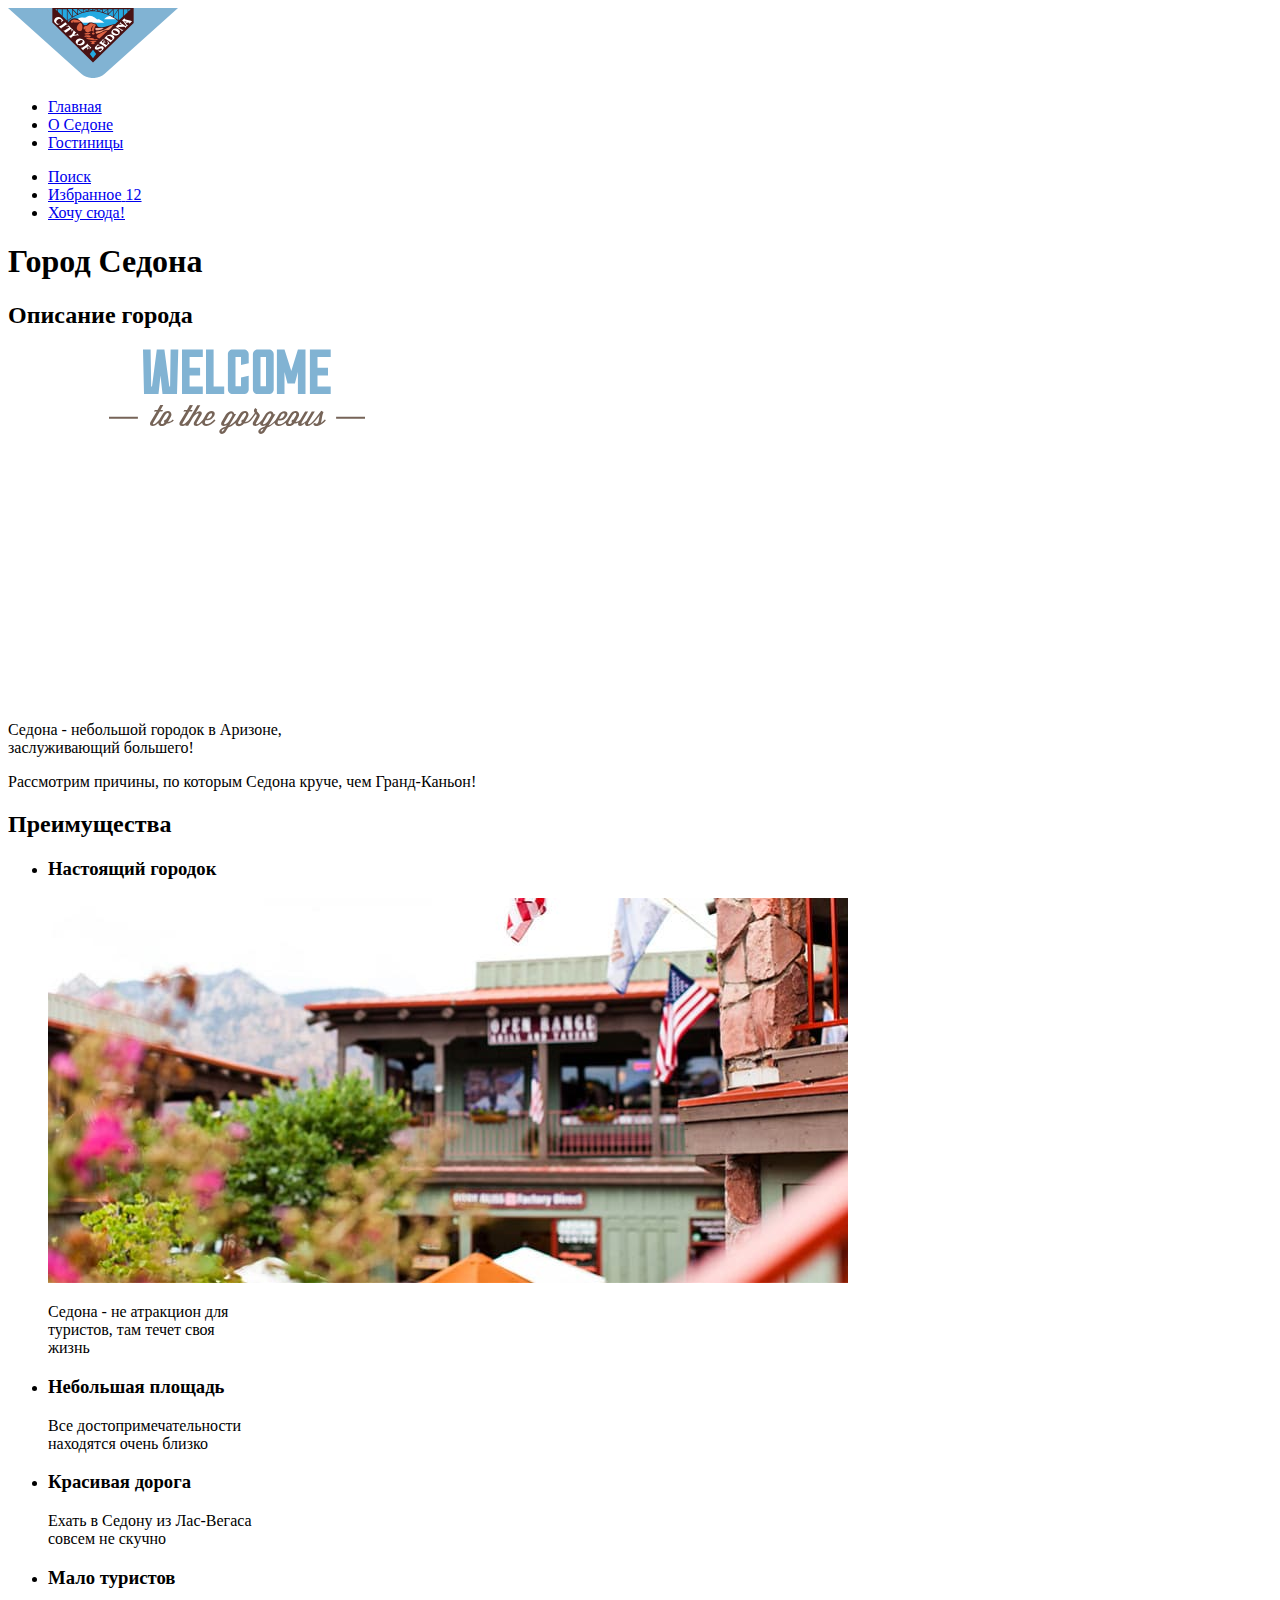
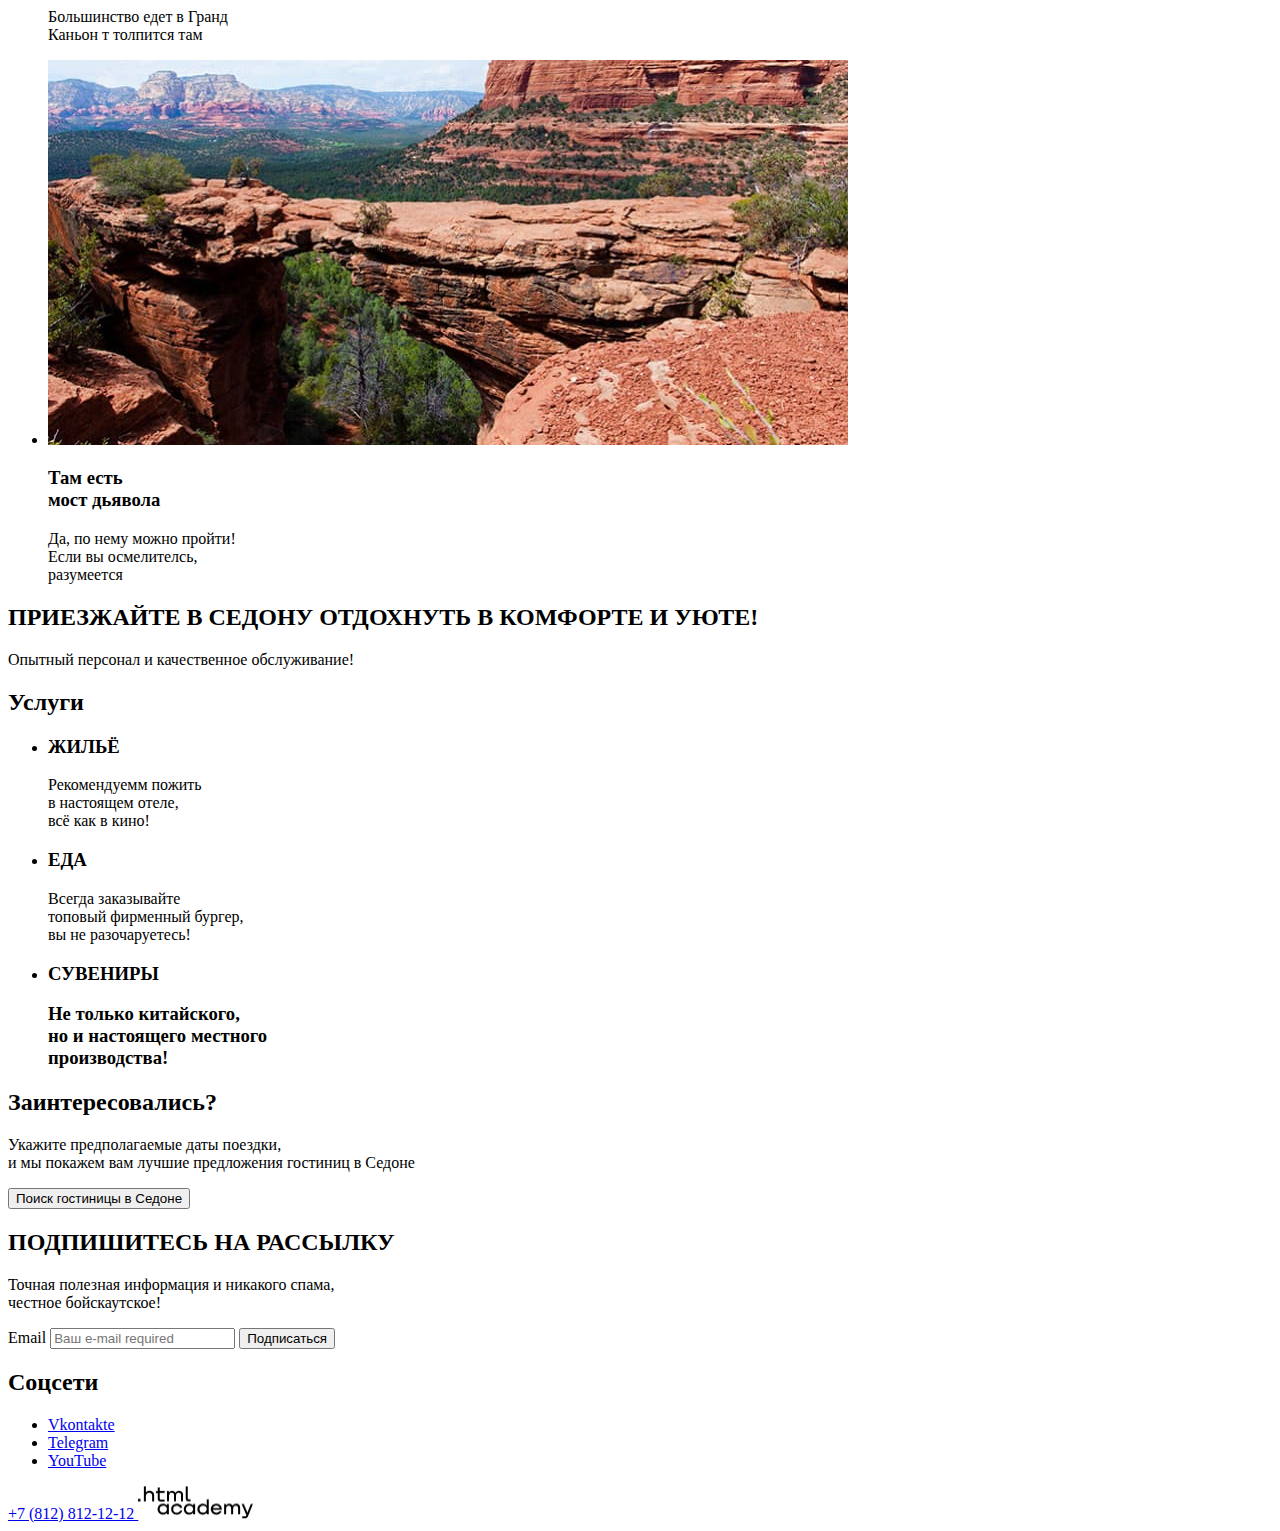
==== index.html @ c6522e39 "Добавляет изображения на страницы" ====
<!DOCTYPE html>
<html lang="ru">

  <head>
    <meta charset="utf-8">
    <title>HTML Academy: Седона</title>
  </head>

  <body>

    <header class="page-header" data-test="header">
      <a href="#" class="icon-link" aria-current="page">
        <img src="images/logo.svg" width="170" height="70" alt="Логотип Седона">
      </a>
      <nav class="navigation">
        <ul class="navigation-list">
          <li class="navigation-list-item current-item">
            <a class="navigation-link navigation-link-current" href="index.html" aria-current="page">
              Главная
            </a>
          </li>
          <li class="navigation-list-item">
            <a class="navigation-link" href="#">
              О Седоне
            </a>
          </li>
          <li class="navigation-list-item">
            <a class="navigation-link" href="catalog.html">
              Гостиницы
            </a>
          </li>
        </ul>
        <ul class="navigation-list navigation-user">
          <li class="navigation-list-item">
            <a class="button" href="#">
              <span class="visually-hidden">Поиск</span>
            </a>
          </li>
          <li class="navigation-list-item">
            <a class="navigation-link" href="#">
              <span class="visually-hidden">Избранное</span>
              <span class="select-count">12</span>
            </a>
          </li>
          <li class="navigation-list-item">
            <a href="#" class="button navigation-button">
              Хочу сюда!
            </a>
          </li>
        </ul>
      </nav>
    </header>

    <main class="main-index" data-test="main">
      <h1 class="visually-hidden">Город Седона</h1>

      <section class="hero" data-test="hero">
        <h2 class="hero-description">Описание города</h2>
        <img class="hero-image" src="images/welcome.svg" width="458" height="352"
          alt="Welcome to the gorgeous SEDONA Because the Grand Canyon sucks">
        <p>Седона - небольшой городок в Аризоне, <br> заслуживающий большего!</p>
        <p>Рассмотрим причины, по которым Седона круче, чем Гранд-Каньон!</p>
      </section>

      <section class="advantages" data-test="advantages">
        <h2 class="visually-hidden">Преимущества</h2>
        <ul class="advantages-list">
          <li class="advantages-item">
            <h3 class="advantages-title">Настоящий городок</h3>
            <img class="advantages-image" src="images/photo-1.jpg" width="800" height="385" alt="Город Седона">
            <p class="advantages-description">Седона - не атракцион для <br> туристов, там течет своя <br> жизнь</p>
          </li>
          <li class="advantages-item">
            <h3 class="advantages-title">Небольшая площадь</h3>
            <p class="advantages-description">Все достопримечательности <br> находятся очень близко</p>
          </li>
          <li class="advantages-item">
            <h3 class="advantages-title">Красивая дорога</h3>
            <p class="advantages-description">Ехать в Седону из Лас-Вегаса <br> совсем не скучно</p>
          </li>
          <li class="advantages-item">
            <h3 class="advantages-title">Мало туристов</h3>
            <p class="advantages-description">Большинство едет в Гранд<br> Каньон т толпится там</p>
          </li>
          <li class="advantages-item">
            <img class="advantages-image" src="images/photo-2.jpg" width="800" height="385" alt="Мост дьявола">
            <h3 class="advantages-title">Там есть <br> мост дьявола</h3>
            <p class="advantages-description">Да, по нему можно пройти! <br> Если вы осмелителсь, <br> разумеется</p>
          </li>
        </ul>

      </section>

      <section class="offer-container">
        <h2 class="offer">ПРИЕЗЖАЙТЕ В СЕДОНУ ОТДОХНУТЬ В КОМФОРТЕ И УЮТЕ!</h2>
        <p class="offer-description">Опытный персонал и качественное обслуживание!</p>
      </section>

      <section class="services">
        <h2 class="services-title visually-hidden">Услуги</h2>
        <ul class="services-list">
          <li class="services-item">
            <h3 class="services-description-title">
              ЖИЛЬЁ
            </h3>
            <p class="services-description">
              Рекомендуемм пожить <br> в настоящем отеле, <br> всё как в кино!
            </p>
          </li>
          <li class="services-item">
            <h3 class="services-description-title">
              ЕДА
            </h3>
            <p class="services-description">
              Всегда заказывайте <br> топовый фирменный бургер, <br> вы не разочаруетесь!
            </p>
          </li>
          <li class="services-item">
            <h3 class="services-description-title">
              СУВЕНИРЫ
              </p>
              <h3 class="services-description">
                Не только китайского, <br> но и настоящего местного <br> производства!
                </p>
          </li>
        </ul>
      </section>

      <section class="search" data-test="search">
        <h2 class="search-title">Заинтересовались?</h2>
        <p class="search-description">
          Укажите предполагаемые даты поездки, <br> и мы покажем вам лучшие предложения гостиниц в Седоне
        </p>
        <button class="search-button" type="button">
          Поиск гостиницы в Седоне
        </button>
      </section>

      <section class="subscribe" data-test="subscribe">
        <h2 class="subscribe-title">ПОДПИШИТЕСЬ НА РАССЫЛКУ</h2>
        <p class="subscribe-description">
          Точная полезная информация и никакого спама, <br> честное бойскаутское!
        </p>
        <form class="subscribe-form" action="https://echo.htmlacademy.ru/" method="post">
          <label for="subscribe-email">Email</label>
          <input type="email" name="subscribe-email" id="subscribe-email" placeholder="Ваш e-mail required">
          <button class="button subscribe-button" type="submit">
            Подписаться
          </button>
        </form>
      </section>
    </main>

    <footer class="footer" data-test="footer">
      <section class="footer-social">
        <h2 class="footer-title visually-hidden">Соцсети</h2>
        <ul class="footer-social-list">
          <li class="footer-social-list-item">
            <a class="button button-social" href="https://vk.com/htmlacademy">
              <span class="visually-hidden">Vkontakte</span>
            </a>
          </li>
          <li class="footer-social-list-item">
            <a class="button button-social" href="https://t.me/htmlacademy">
              <span class="visually-hidden">Telegram</span>
            </a>
          </li>
          <li class="footer-social-list-item">
            <a class="button button-social" href="https://www.youtube.com/user/htmlacademyru">
              <span class="visually-hidden">YouTube</span>
            </a>
          </li>
        </ul>
      </section>

      <a class="footer-contacts-phone" href="tel:+78128121212">
        +7 (812) 812-12-12
      </a>

      <a class="htmlacademy-link" href="https://htmlacademy.ru/">
        <img class="htmlacademy-logo" src="images/logo_htmlacademy.png" width="115" height="33"
          alt="Разработано в HTML Academy">
      </a>
    </footer>
  </body>

</html>
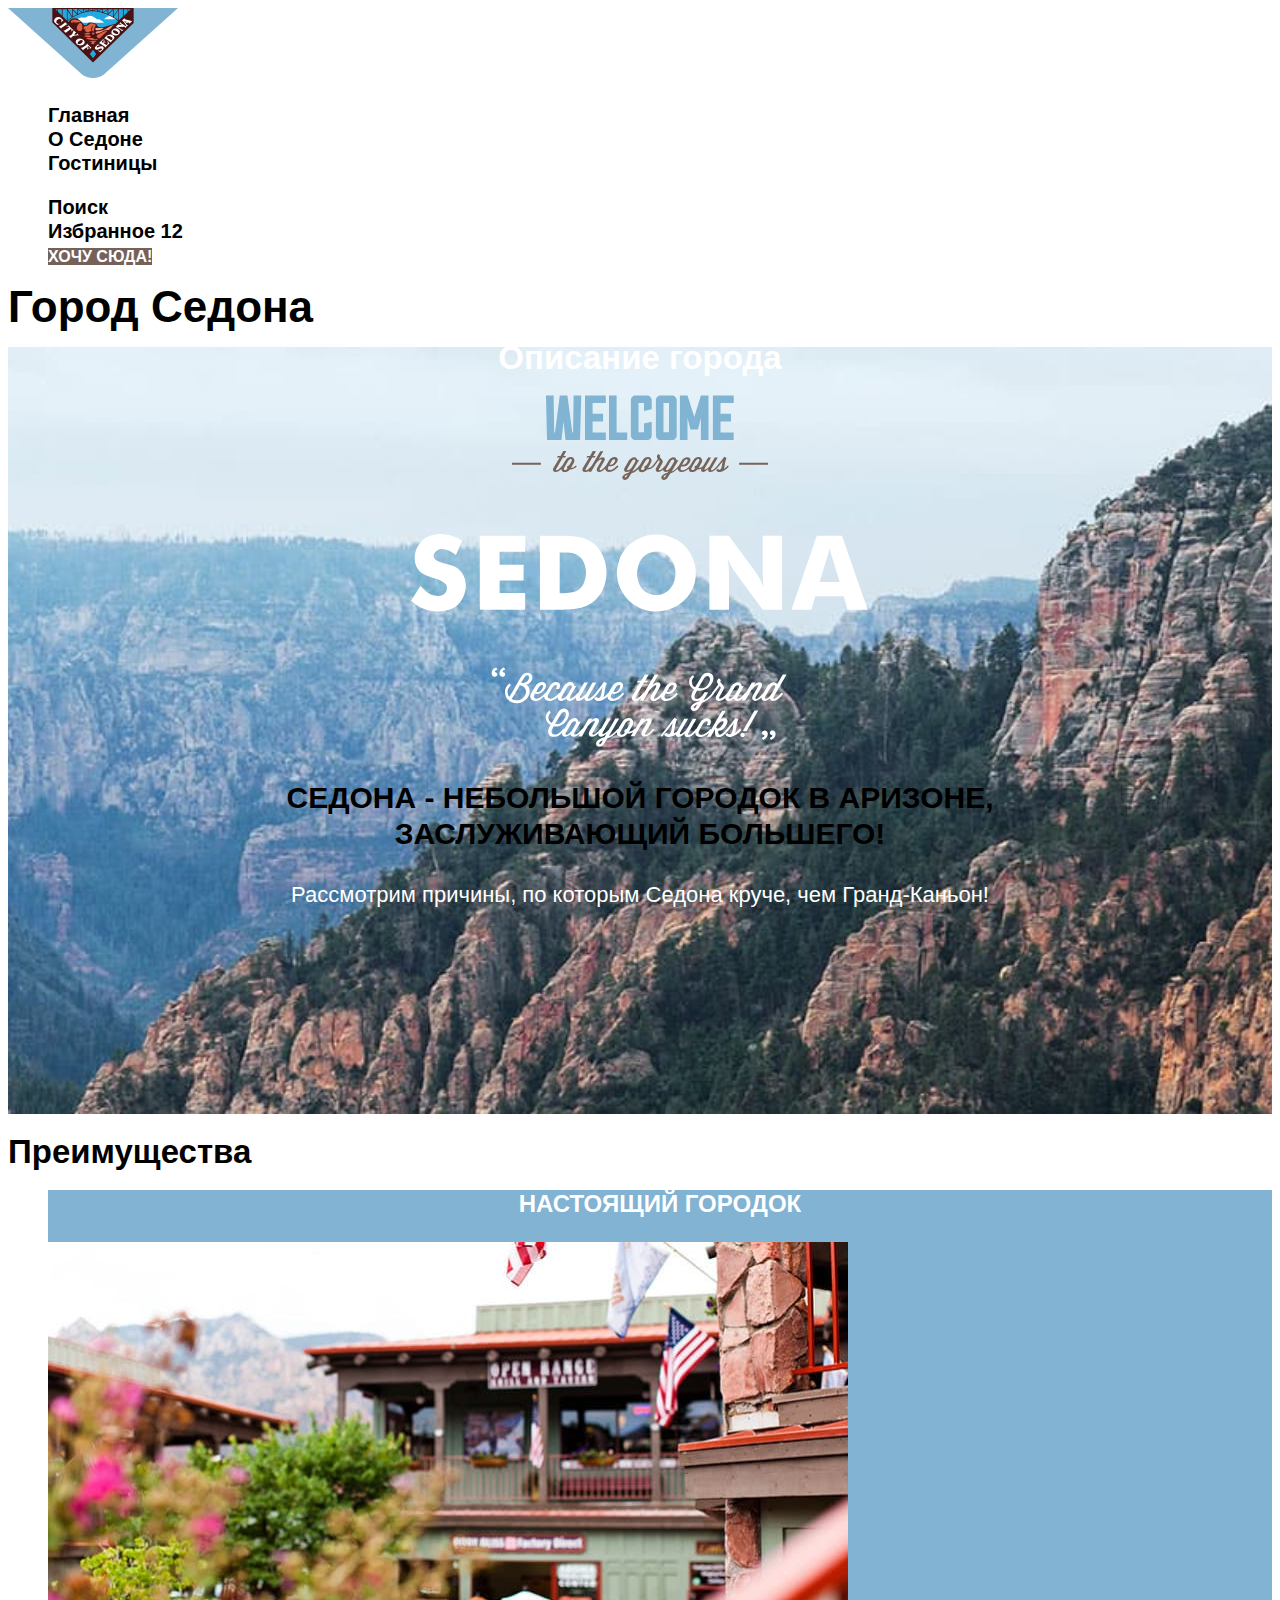
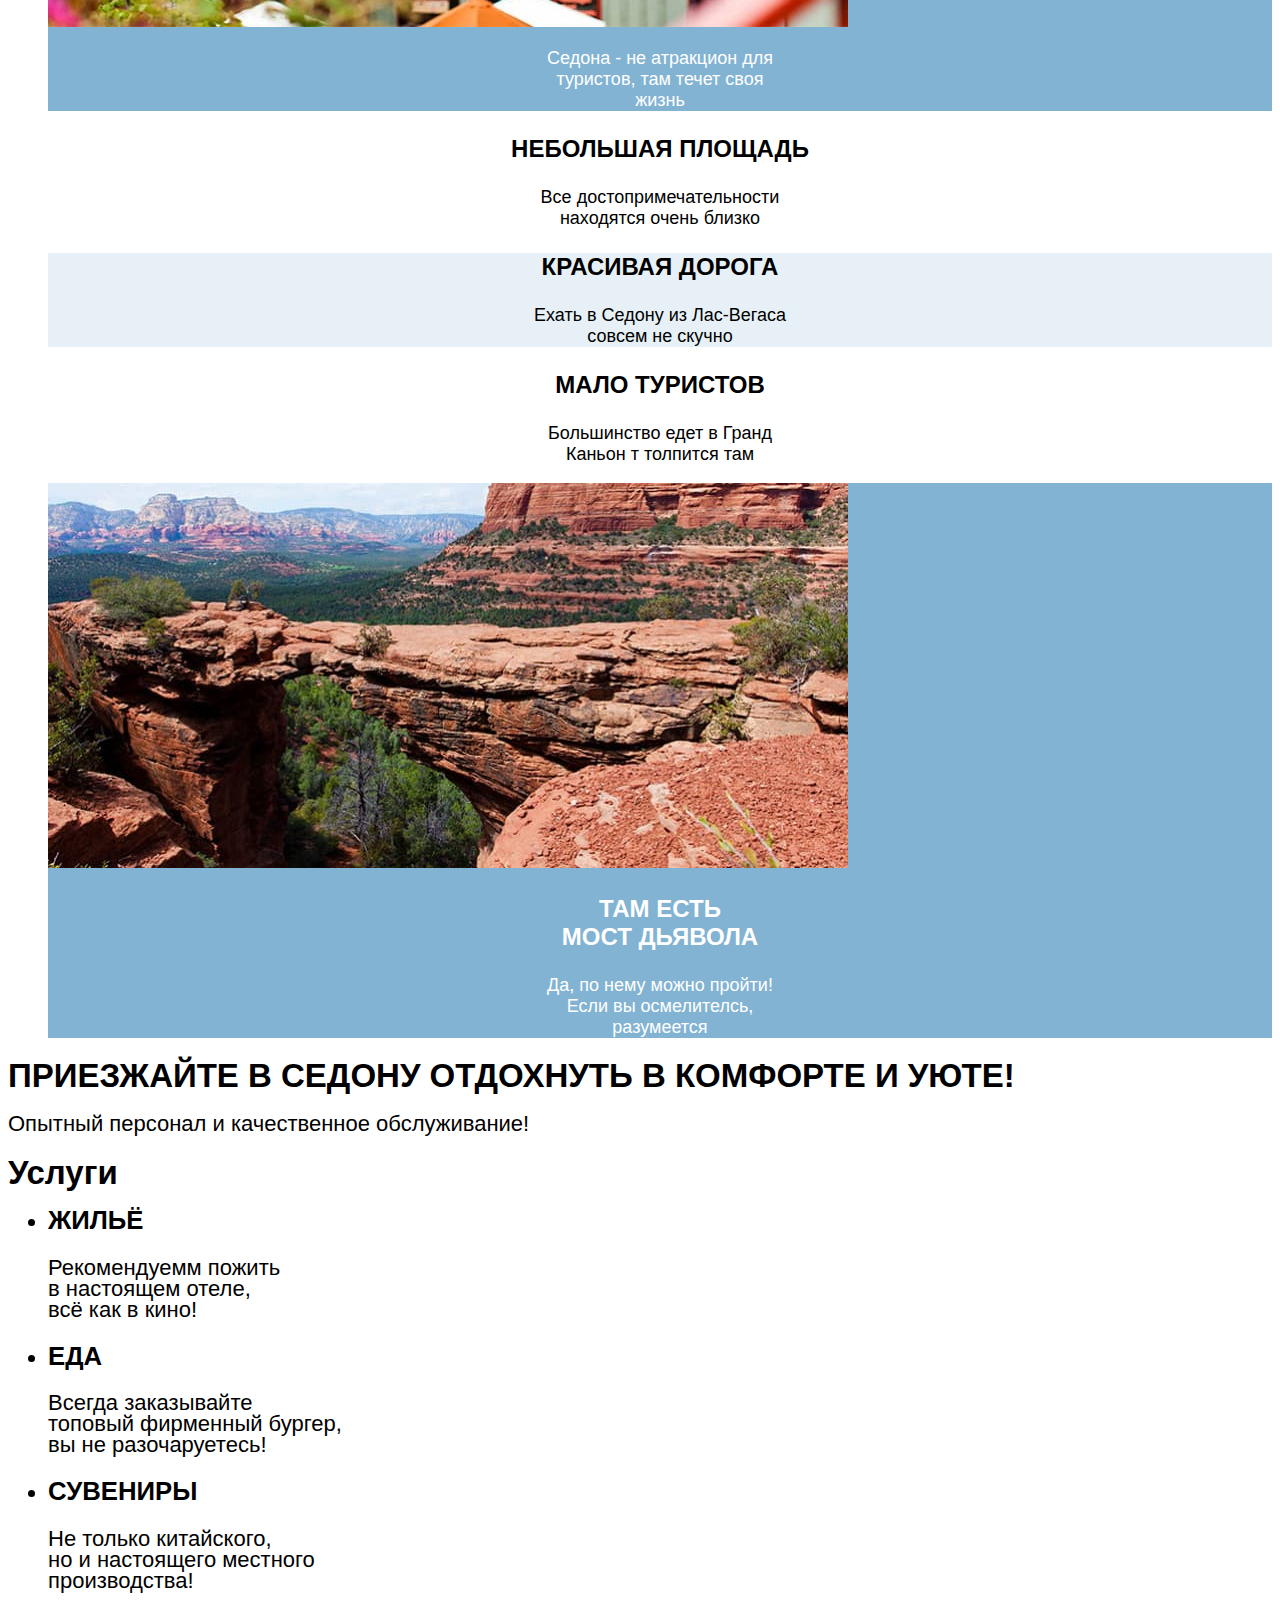
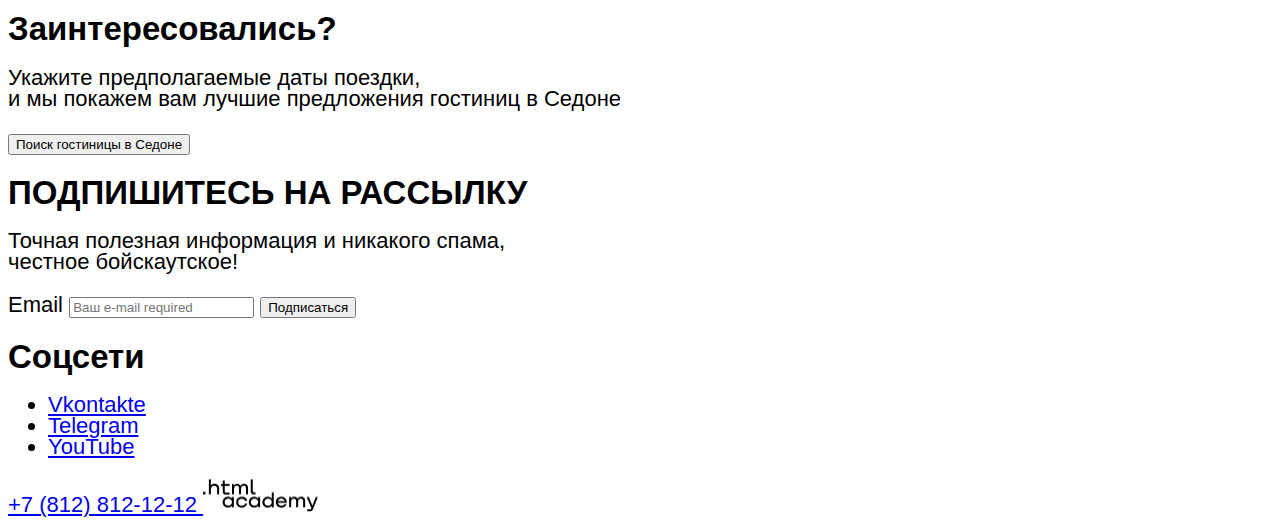
==== commit a606cf9d: "Добавляет шрифты, базовую стилизацию часть 1" ====
--- a/index.html
+++ b/index.html
@@ -4,6 +4,7 @@
   <head>
     <meta charset="utf-8">
     <title>HTML Academy: Седона</title>
+    <link rel="stylesheet" href="styles/styles.css">
   </head>
 
   <body>
@@ -55,11 +56,11 @@
       <h1 class="visually-hidden">Город Седона</h1>
 
       <section class="hero" data-test="hero">
-        <h2 class="hero-description">Описание города</h2>
+        <h2 class="hero-description visually-hidden">Описание города</h2>
         <img class="hero-image" src="images/welcome.svg" width="458" height="352"
-          alt="Welcome to the gorgeous SEDONA Because the Grand Canyon sucks">
-        <p>Седона - небольшой городок в Аризоне, <br> заслуживающий большего!</p>
-        <p>Рассмотрим причины, по которым Седона круче, чем Гранд-Каньон!</p>
+          alt="Welcome to the gorgeous Sedona Because the Grand Canyon sucks">
+        <p class="hero-image-title">Седона - небольшой городок в Аризоне, <br> заслуживающий большего!</p>
+        <p class="hero-image-description">Рассмотрим причины, по которым Седона круче, чем Гранд-Каньон!</p>
       </section>
 
       <section class="advantages" data-test="advantages">
@@ -118,8 +119,8 @@
           <li class="services-item">
             <h3 class="services-description-title">
               СУВЕНИРЫ
-              </p>
-              <h3 class="services-description">
+              </h3>
+              <p class="services-description">
                 Не только китайского, <br> но и настоящего местного <br> производства!
                 </p>
           </li>
--- a/styles/styles.css
+++ b/styles/styles.css
@@ -0,0 +1,132 @@
+@font-face {
+  font-family: "PT Sans";
+  font-style: normal;
+  font-weight: 400;
+  src: url("../fonts/ptsans-400.woff2") format("woff2");
+  font-display: swap;
+}
+
+@font-face {
+  font-family: "PT Sans";
+  font-style: normal;
+  font-weight: 700;
+  src: url("../fonts/ptsans-700.woff2") format("woff2");
+  font-display: swap;
+}
+
+@font-face {
+  font-family: "PT Sans";
+  font-style: italic;
+  font-weight: 400;
+  src: url("../fonts/ptsans-400.woff2") format("woff2");
+  font-display: swap;
+}
+
+@font-face {
+  font-family: "PT Sans";
+  font-style: italic;
+  font-weight: 700;
+  src: url("../fonts/ptsans-700.woff2") format("woff2");
+  font-display: swap;
+}
+
+body {
+  font-family: "PT Sans", sans-serif;
+  font-size: 22px;
+  line-height: 21px;
+  color: #000000;
+  background-color: #ffffff;
+}
+
+.page-header {
+  font-family: "PT Sans", sans-serif;
+  font-weight: 700;
+  font-size: 20px;
+  line-height: 24px;
+  color: #000000;
+  background-color: #ffffff;
+}
+
+.navigation-list a {
+  color: inherit;
+  text-decoration: none;
+}
+
+.navigation-list {
+  list-style-type: none;
+}
+
+.navigation-user .navigation-button {
+  font-family: "PT Sans", sans-serif;
+  font-weight: 700;
+  font-size: 16px;
+  line-height: 20px;
+  color: #ffffff;
+  background-color: #756157;
+  text-align: center;
+  text-transform: uppercase;
+}
+
+.hero {
+  color: white;
+  background-color: #82B3D3;
+  background-image: url("../images/index-background.jpg");
+  background-size: auto 100%;
+  height: 767px;
+  background-repeat: no-repeat;
+  background-position: center;
+  text-align: center;
+}
+
+.hero-image-title {
+  color: black;
+  font-family: "PT Sans", sans-serif;
+  font-weight: 700;
+  font-size: 30px;
+  line-height: 36px;
+  text-align: center;
+  text-transform: uppercase;
+}
+
+.hero-image-description {
+  font-family: "PT Sans", sans-serif;
+  font-weight: 400;
+  font-size: 22px;
+  line-height: 26px;
+  text-align: center;
+}
+
+.advantages-list {
+  list-style-type: none;
+}
+
+.advantages-title {
+  font-family: "PT Sans", sans-serif;
+  font-weight: 700;
+  font-size: 24px;
+  line-height: 28px;
+  text-align: center;
+  text-transform: uppercase;
+}
+
+.advantages-description {
+  font-family: "PT Sans", sans-serif;
+  font-weight: 400;
+  font-size: 18px;
+  line-height: 21px;
+  text-align: center;
+}
+
+.advantages-list li:first-child,
+.advantages-list li:last-child {
+  color: white;
+  background-color: #82B3D3;
+}
+
+.advantages-list li:nth-child(3) {
+  background-color: rgba(131, 179, 211, 0.2);
+}
+
+
+
+
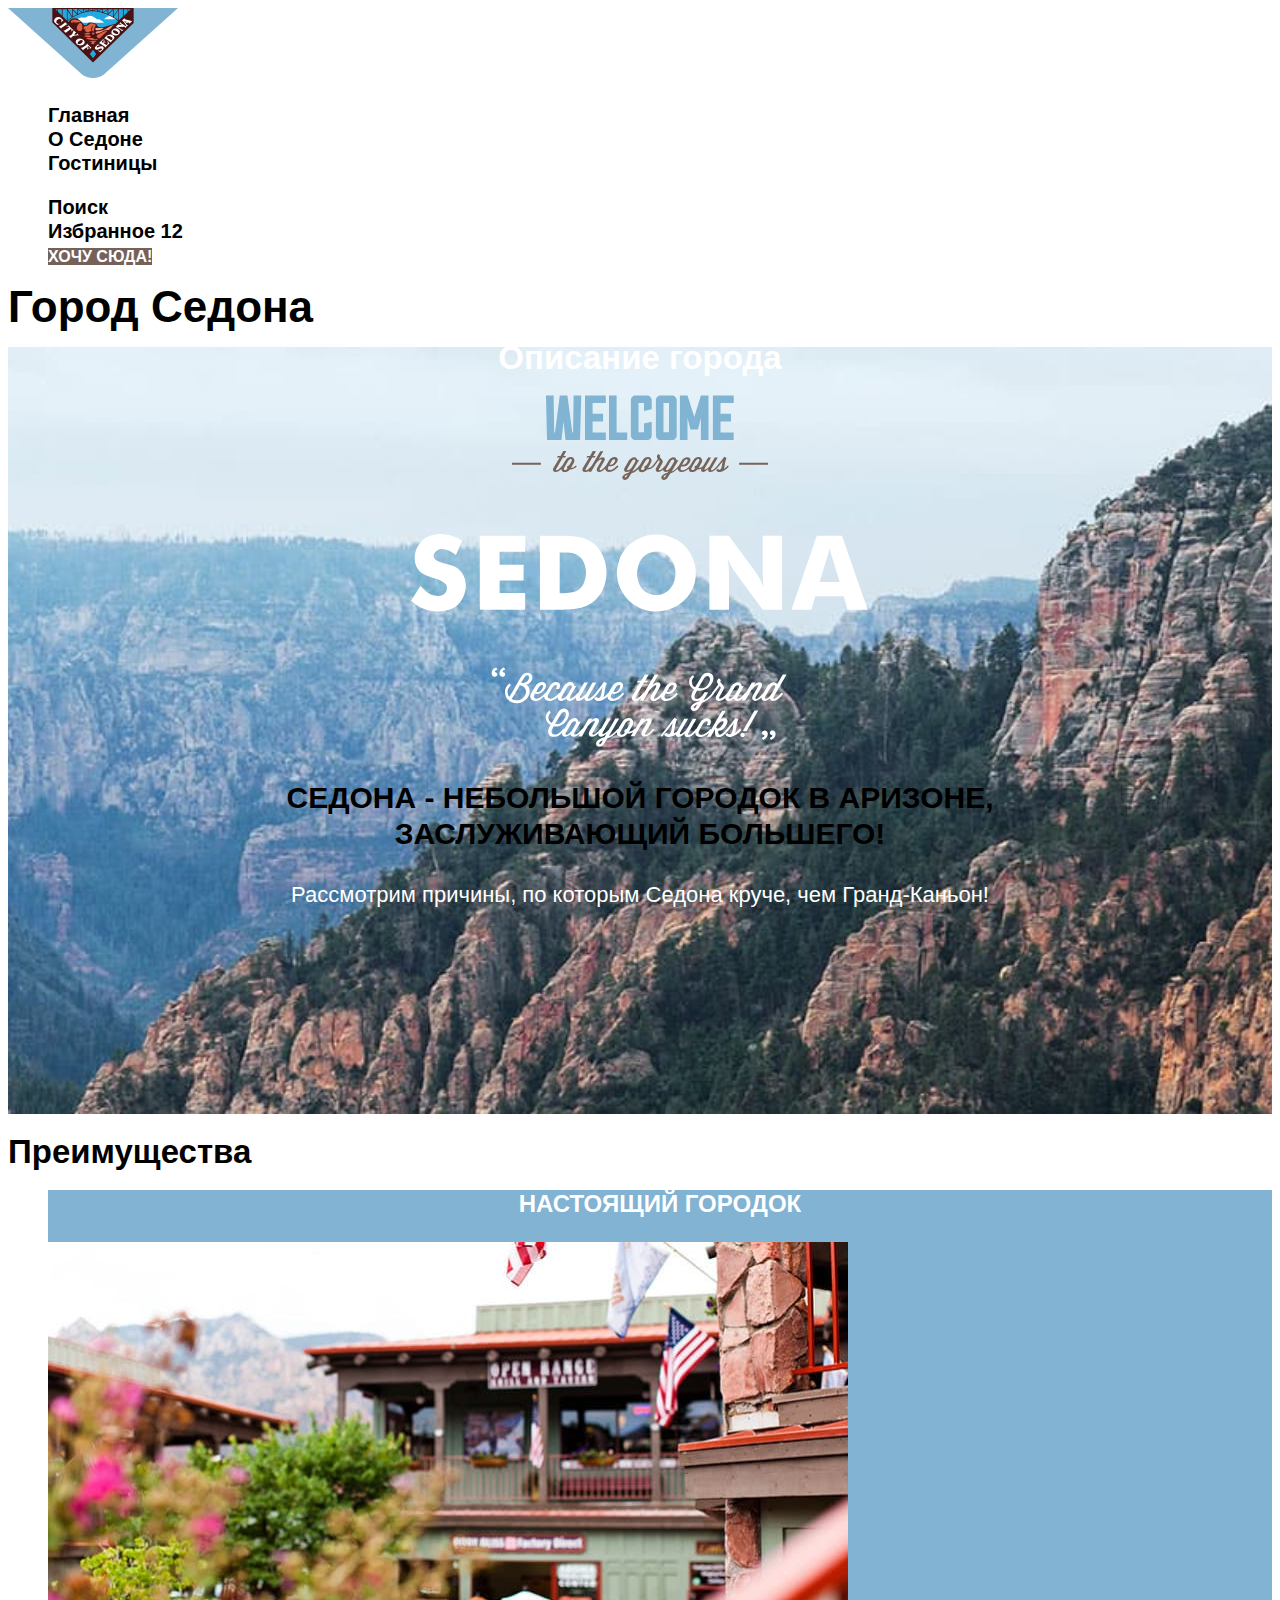
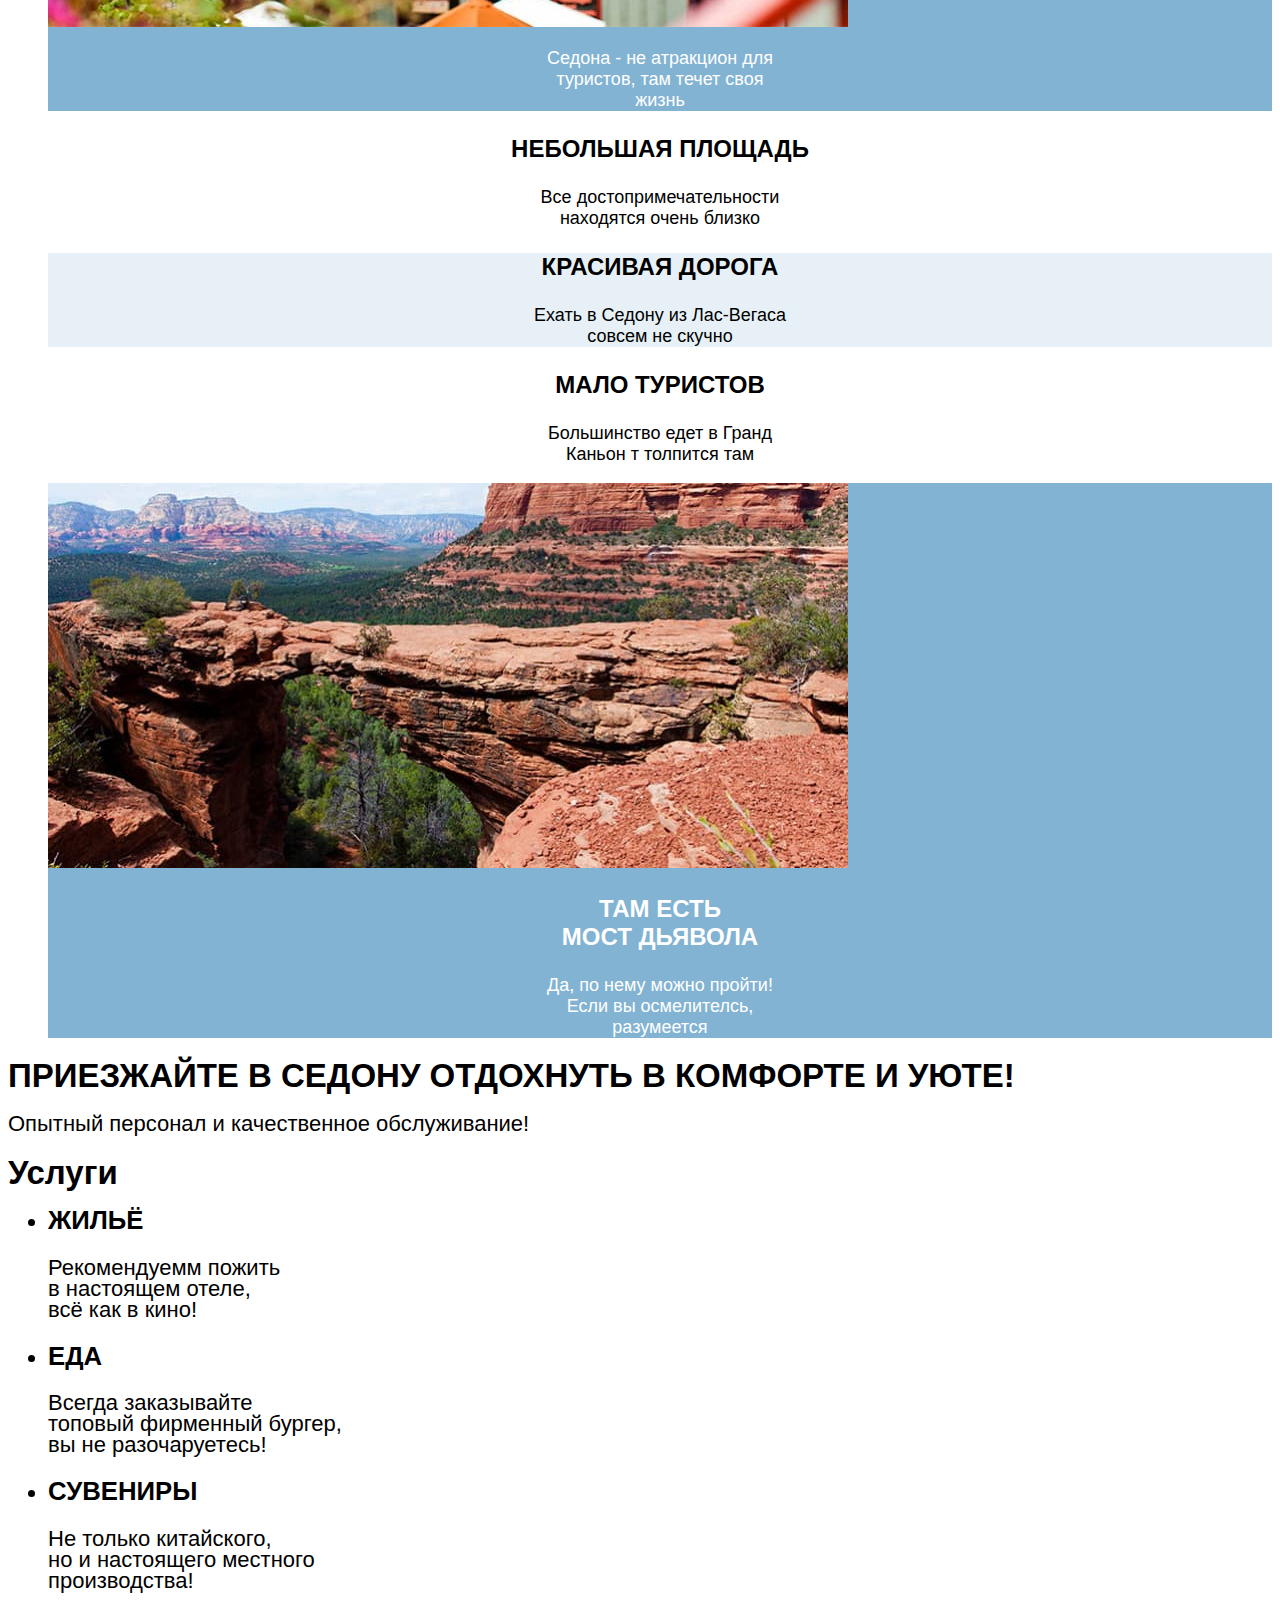
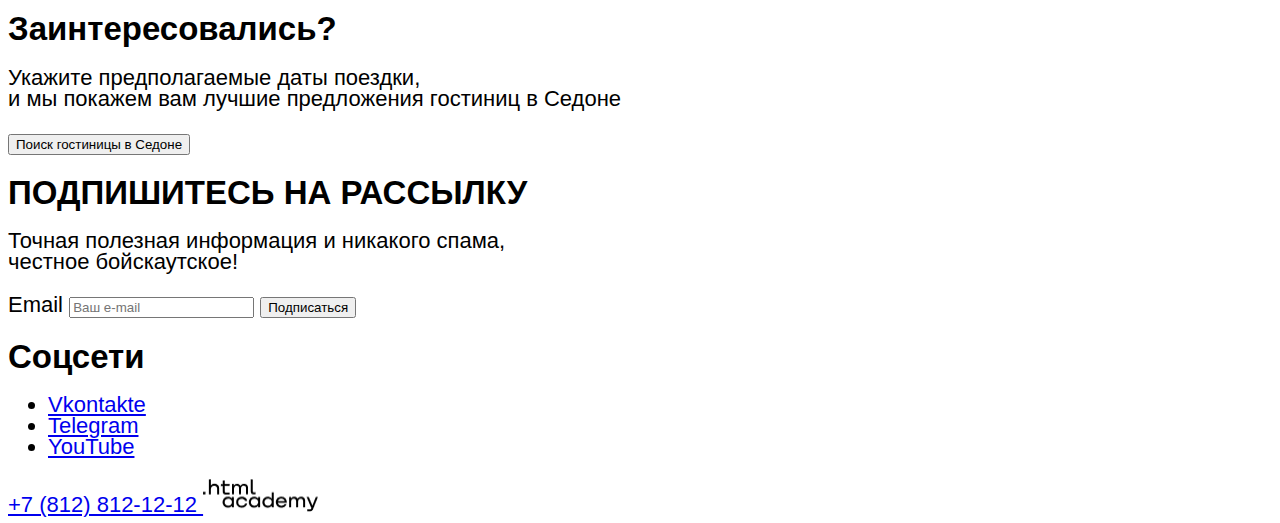
==== commit b2784bb6: "рефакторинг" ====
--- a/index.html
+++ b/index.html
@@ -144,7 +144,7 @@
         </p>
         <form class="subscribe-form" action="https://echo.htmlacademy.ru/" method="post">
           <label for="subscribe-email">Email</label>
-          <input type="email" name="subscribe-email" id="subscribe-email" placeholder="Ваш e-mail required">
+          <input type="email" name="subscribe-email" id="subscribe-email" placeholder="Ваш e-mail" required>
           <button class="button subscribe-button" type="submit">
             Подписаться
           </button>
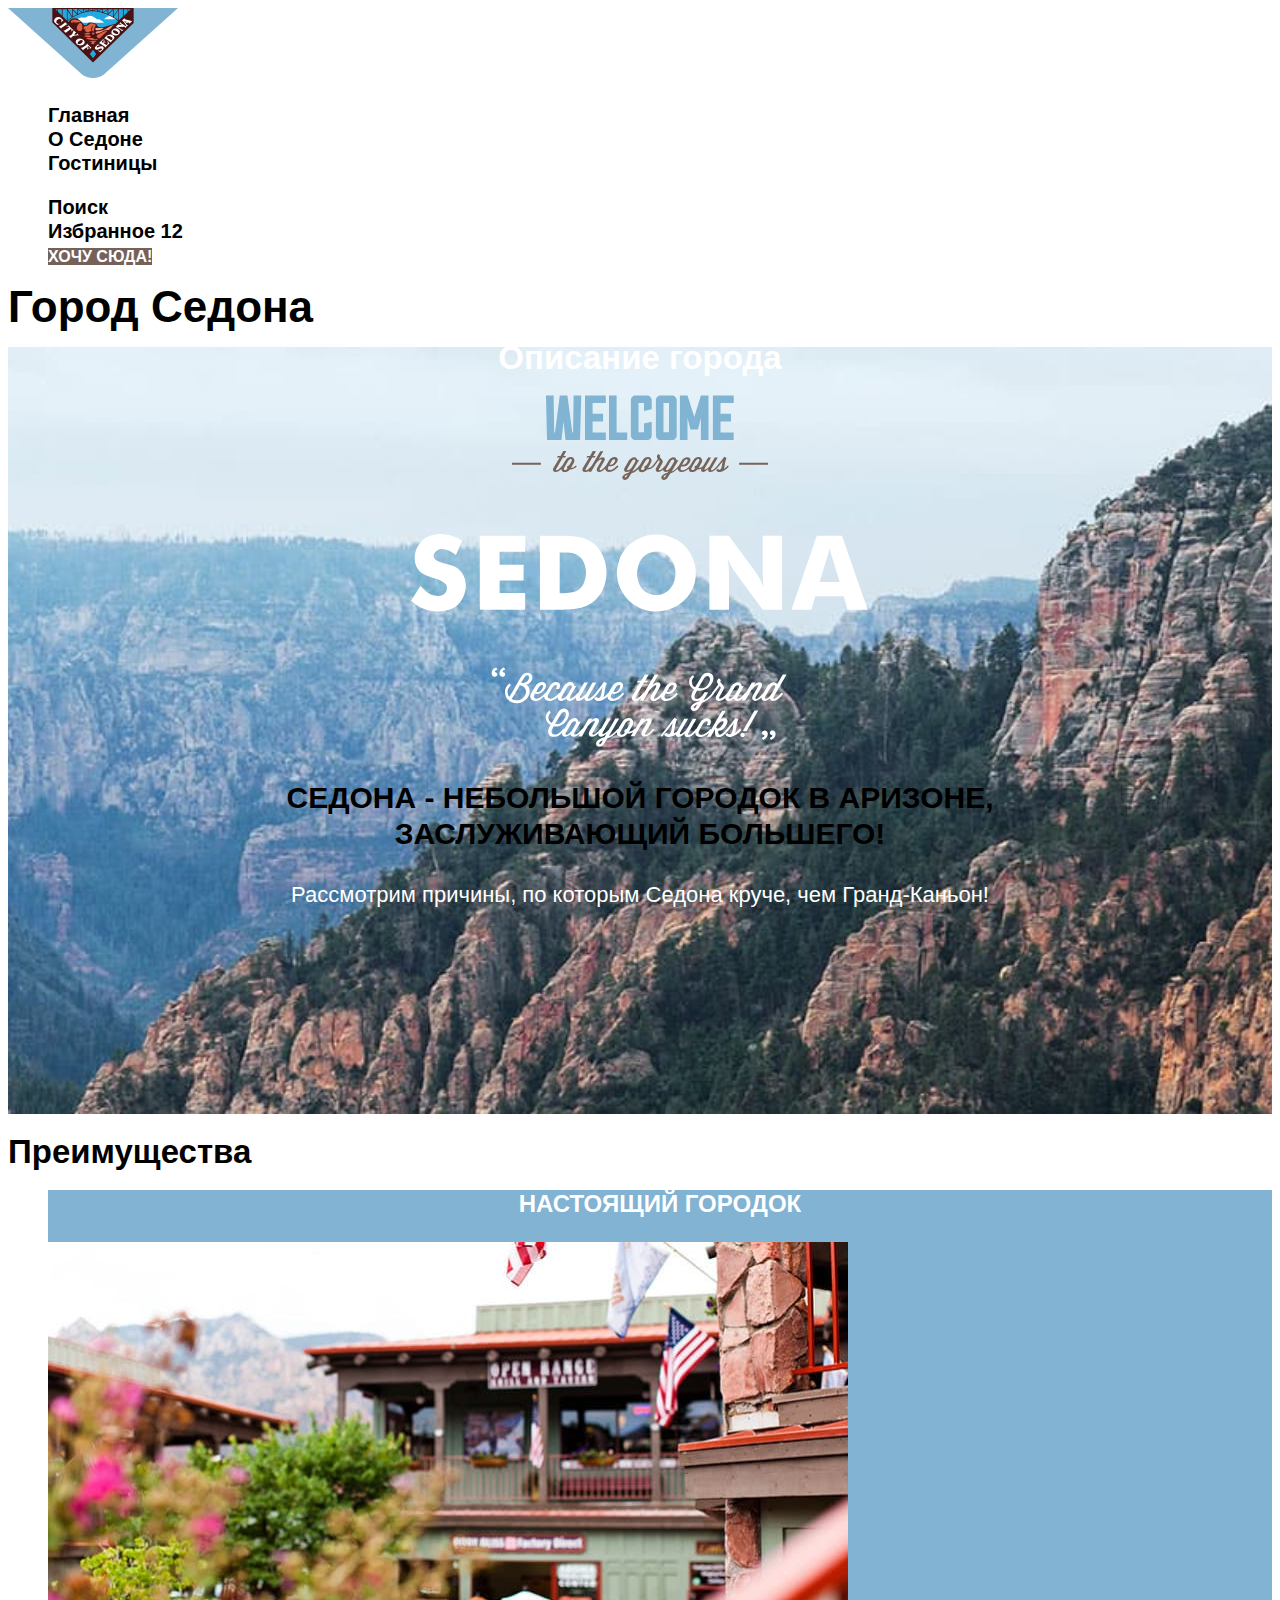
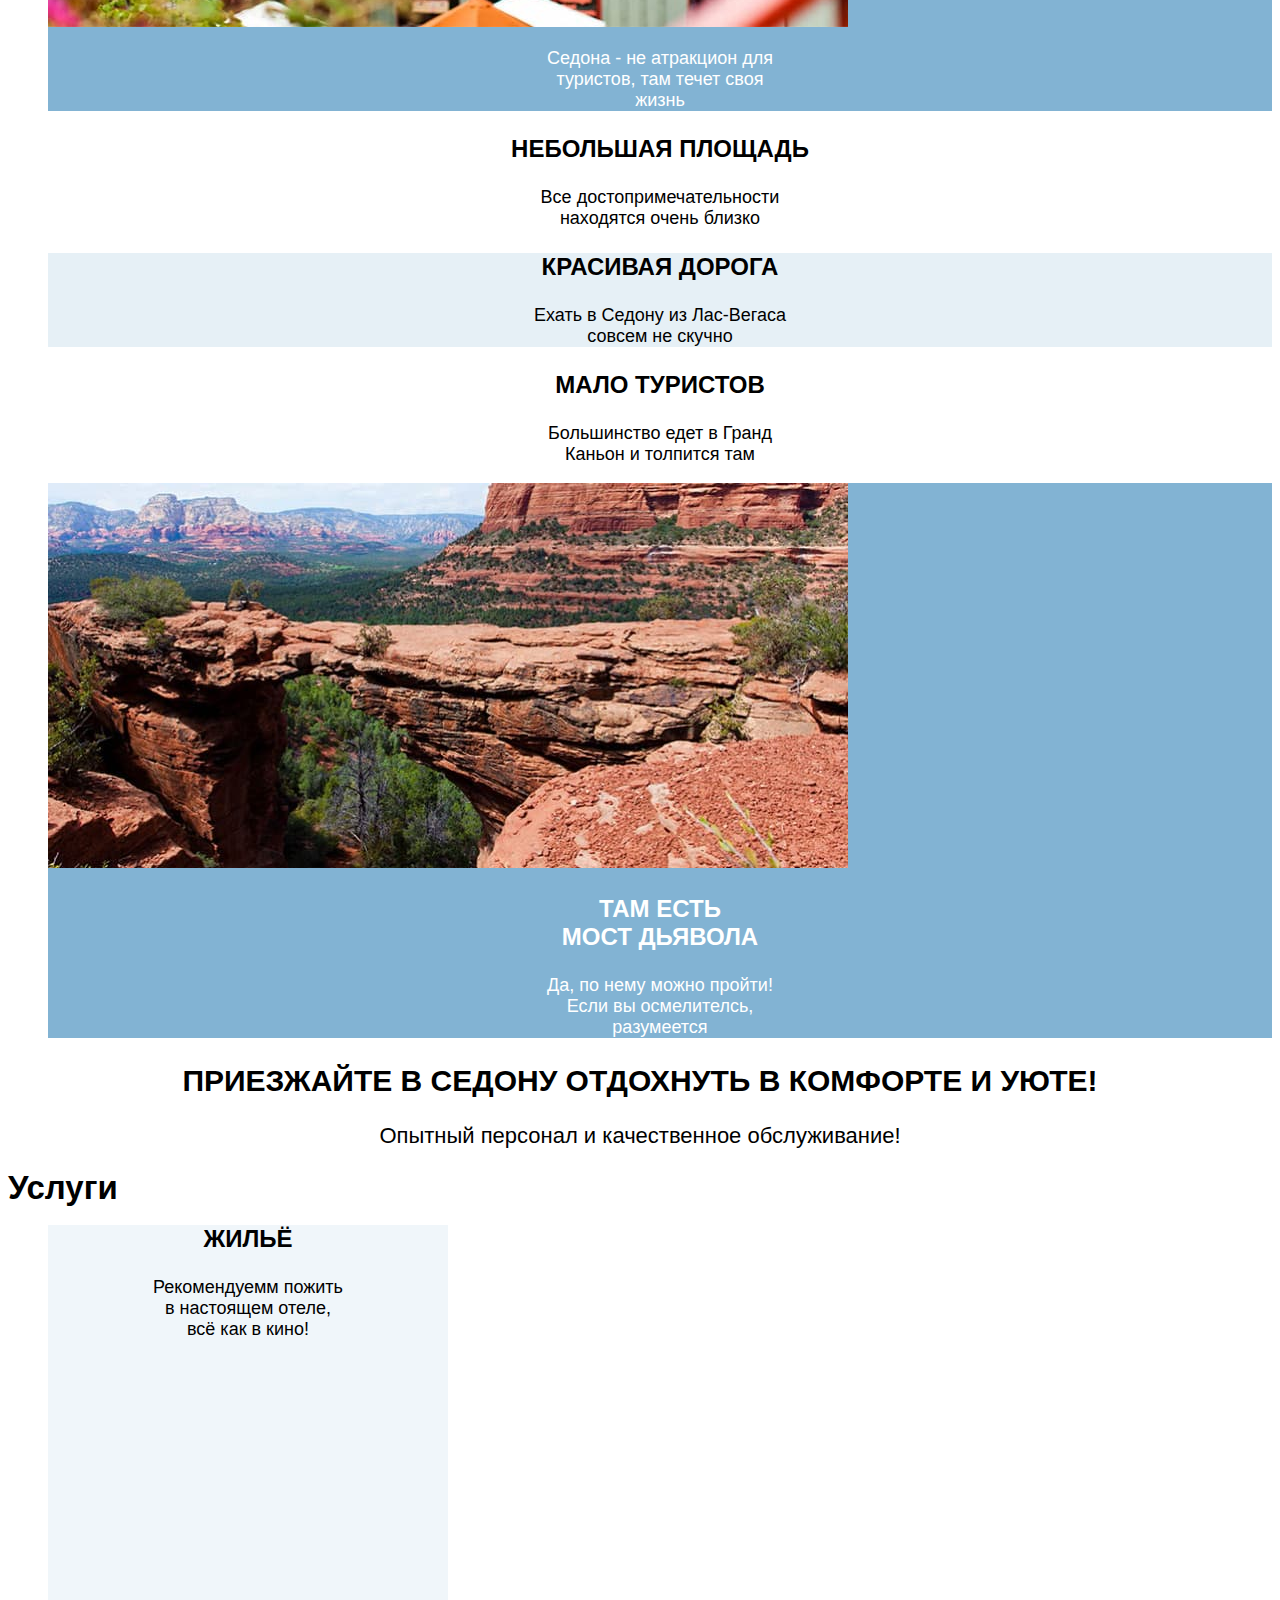
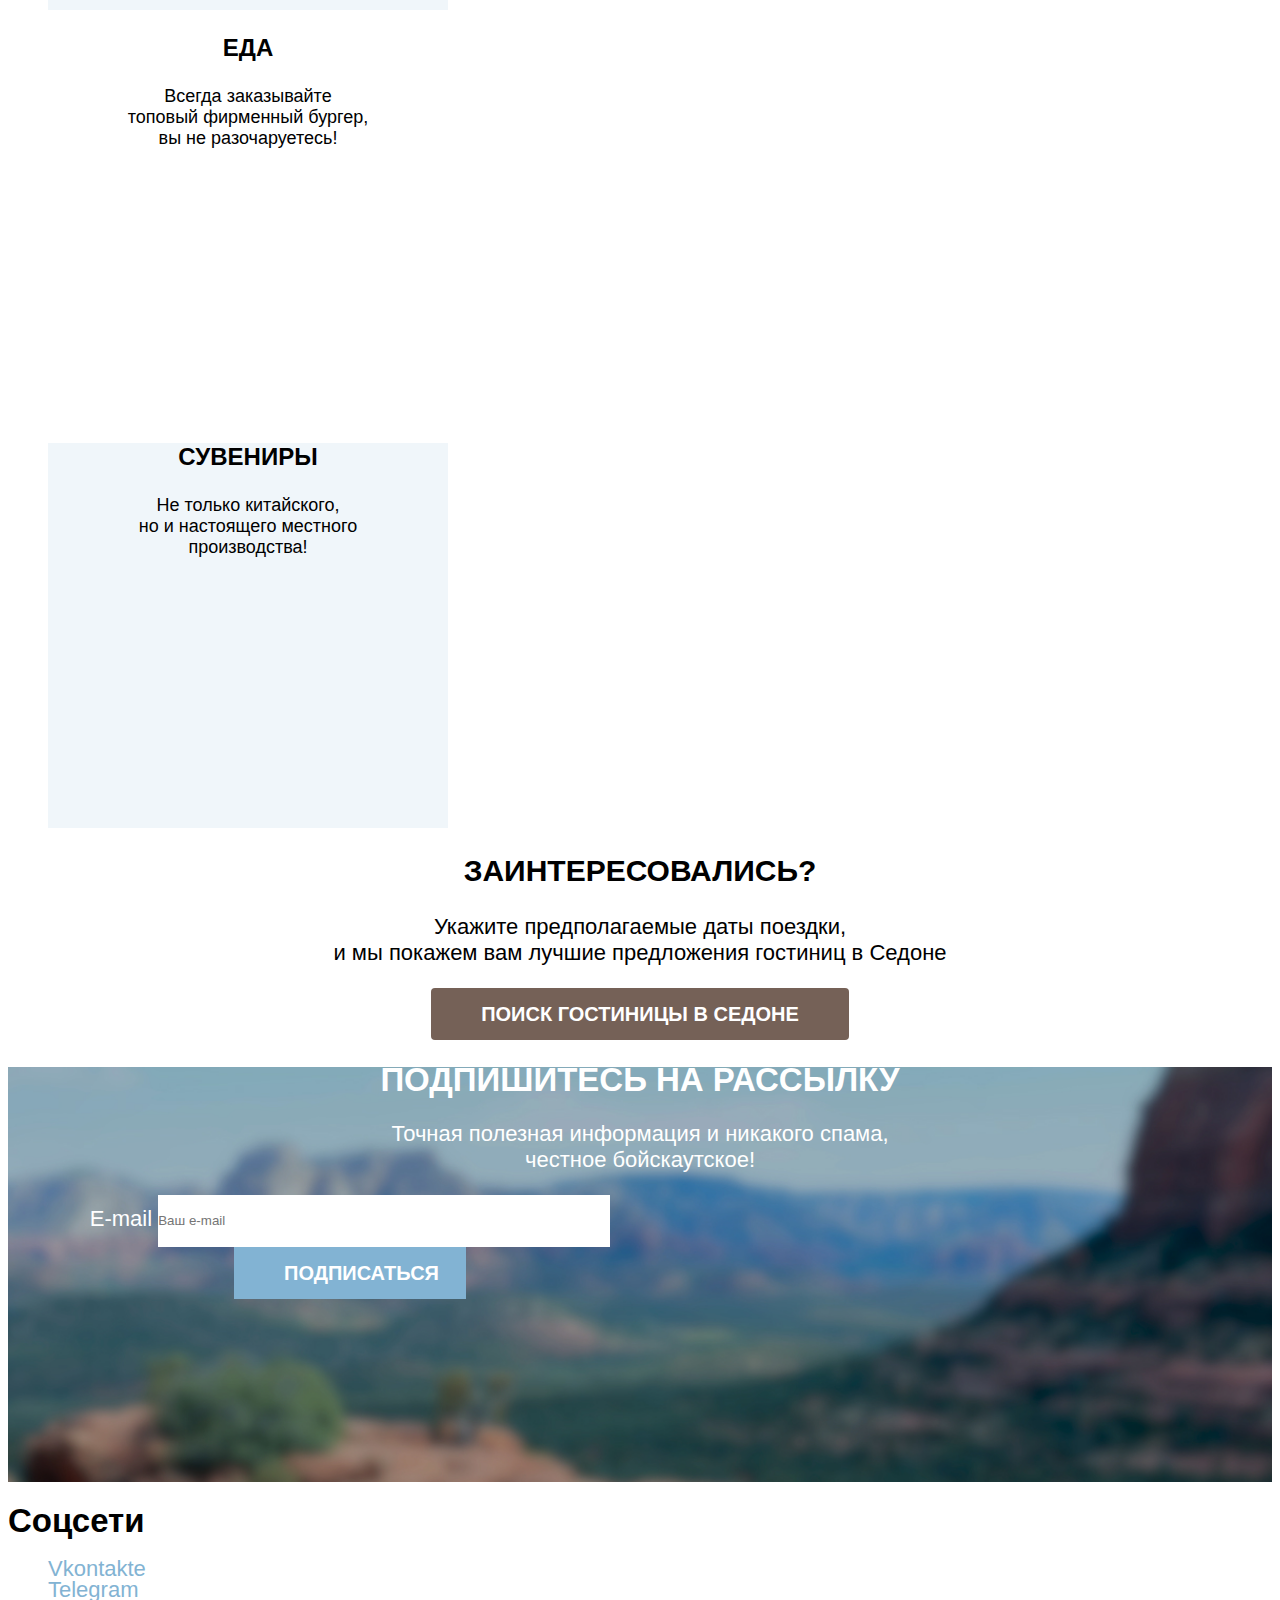
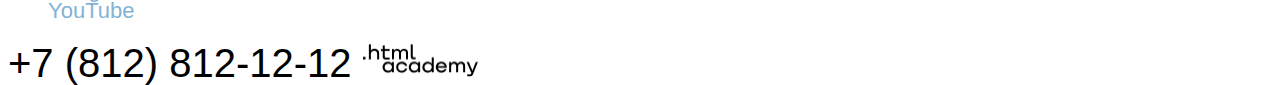
==== commit 287cd567: "базовая стилизация главной страницы" ====
--- a/index.html
+++ b/index.html
@@ -81,7 +81,7 @@
           </li>
           <li class="advantages-item">
             <h3 class="advantages-title">Мало туристов</h3>
-            <p class="advantages-description">Большинство едет в Гранд<br> Каньон т толпится там</p>
+            <p class="advantages-description">Большинство едет в Гранд<br> Каньон и толпится там</p>
           </li>
           <li class="advantages-item">
             <img class="advantages-image" src="images/photo-2.jpg" width="800" height="385" alt="Мост дьявола">
@@ -143,7 +143,7 @@
           Точная полезная информация и никакого спама, <br> честное бойскаутское!
         </p>
         <form class="subscribe-form" action="https://echo.htmlacademy.ru/" method="post">
-          <label for="subscribe-email">Email</label>
+          <label for="subscribe-email">E-mail</label>
           <input type="email" name="subscribe-email" id="subscribe-email" placeholder="Ваш e-mail" required>
           <button class="button subscribe-button" type="submit">
             Подписаться
--- a/styles/styles.css
+++ b/styles/styles.css
@@ -127,6 +127,140 @@
   background-color: rgba(131, 179, 211, 0.2);
 }
 
-
-
-
+.offer-container {
+  color: #000000;
+  background-color: #ffffff;
+  font-family: "PT Sans", sans-serif;
+  font-weight: 400;
+  font-size: 22px;
+  line-height: 26px;
+  text-align: center;
+}
+
+.offer-container h2 {
+  font-weight: 700;
+  font-size: 30px;
+  line-height: 36px;
+  text-transform: uppercase;
+}
+
+.services-list {
+  color: #000000;
+  background-color: #ffffff;
+  list-style-type: none;
+  font-family: "PT Sans", sans-serif;
+  font-weight: 400;
+  font-size: 18px;
+  line-height: 21px;
+  text-align: center;
+}
+
+.services-description-title {
+  font-weight: 700;
+  font-size: 24px;
+  line-height: 28px;
+}
+
+.services-list li {
+  width: 400px;
+  height: 385px;
+}
+
+.services-list li:first-child,
+.services-list li:last-child {
+  background-color: rgba(131, 179, 211, 0.12);
+}
+
+.search {
+  color: #000000;
+  background-color: #ffffff;
+  font-family: "PT Sans", sans-serif;
+  font-weight: 400;
+  font-size: 22px;
+  line-height: 26px;
+  text-align: center;
+}
+
+.search-title {
+  font-weight: 700;
+  font-size: 30px;
+  line-height: 36px;
+  text-transform: uppercase;
+}
+
+.search-button {
+  color:#ffffff;
+  background-color: rgba(117, 97, 87, 1);
+  border-radius: 4px;
+  border-width: 0;
+  font-weight: 700;
+  font-size: 20px;
+  line-height: 36px;
+  text-transform: uppercase;
+  padding: 8px 50px;
+}
+
+.subscribe {
+  color:#ffffff;
+  background-color: rgba(125, 181,79, 1);
+  background-image: url(../images/subscribe.jpg);
+  background-size: 100% auto;
+  height: 415px;
+  font-family: "PT Sans", sans-serif;
+  font-size: 22px;
+  line-height: 26px;
+  text-align: center;
+}
+
+.subscribe-form {
+  width: 684px;
+  height: 52px;
+}
+
+.subscribe-form input[type="email"] {
+  width: 452px;
+  height: 52px;
+  padding: 0;
+  border-width: 0;
+}
+
+.subscribe-button {
+  color:#ffffff;
+  background-color: rgba(130, 179, 211, 1);
+  border-width: 0;
+  padding: 8px 50px;
+  width: 232px;
+  height: 52px;
+  font-family: "PT Sans", sans-serif;
+  font-weight: 700;
+  font-size: 20px;
+  line-height: 36px;
+  text-align: center;
+  text-transform: uppercase;
+}
+
+.footer {
+  color:#000000;
+  background-color: #ffffff;
+  background-size: 100% auto;
+  height: 120px;
+}
+
+.footer-social-list {
+  list-style-type: none;
+}
+
+.footer-social-list-item a{
+  text-decoration: none;
+  color:rgba(130, 179, 211, 1);
+}
+
+.footer-contacts-phone {
+  text-decoration: none;
+  color:#000000;
+  font-family: "PT Sans", sans-serif;
+  font-weight: 400;
+  font-size: 40px;
+  line-height: 40px;
+  text-align: center;
+}
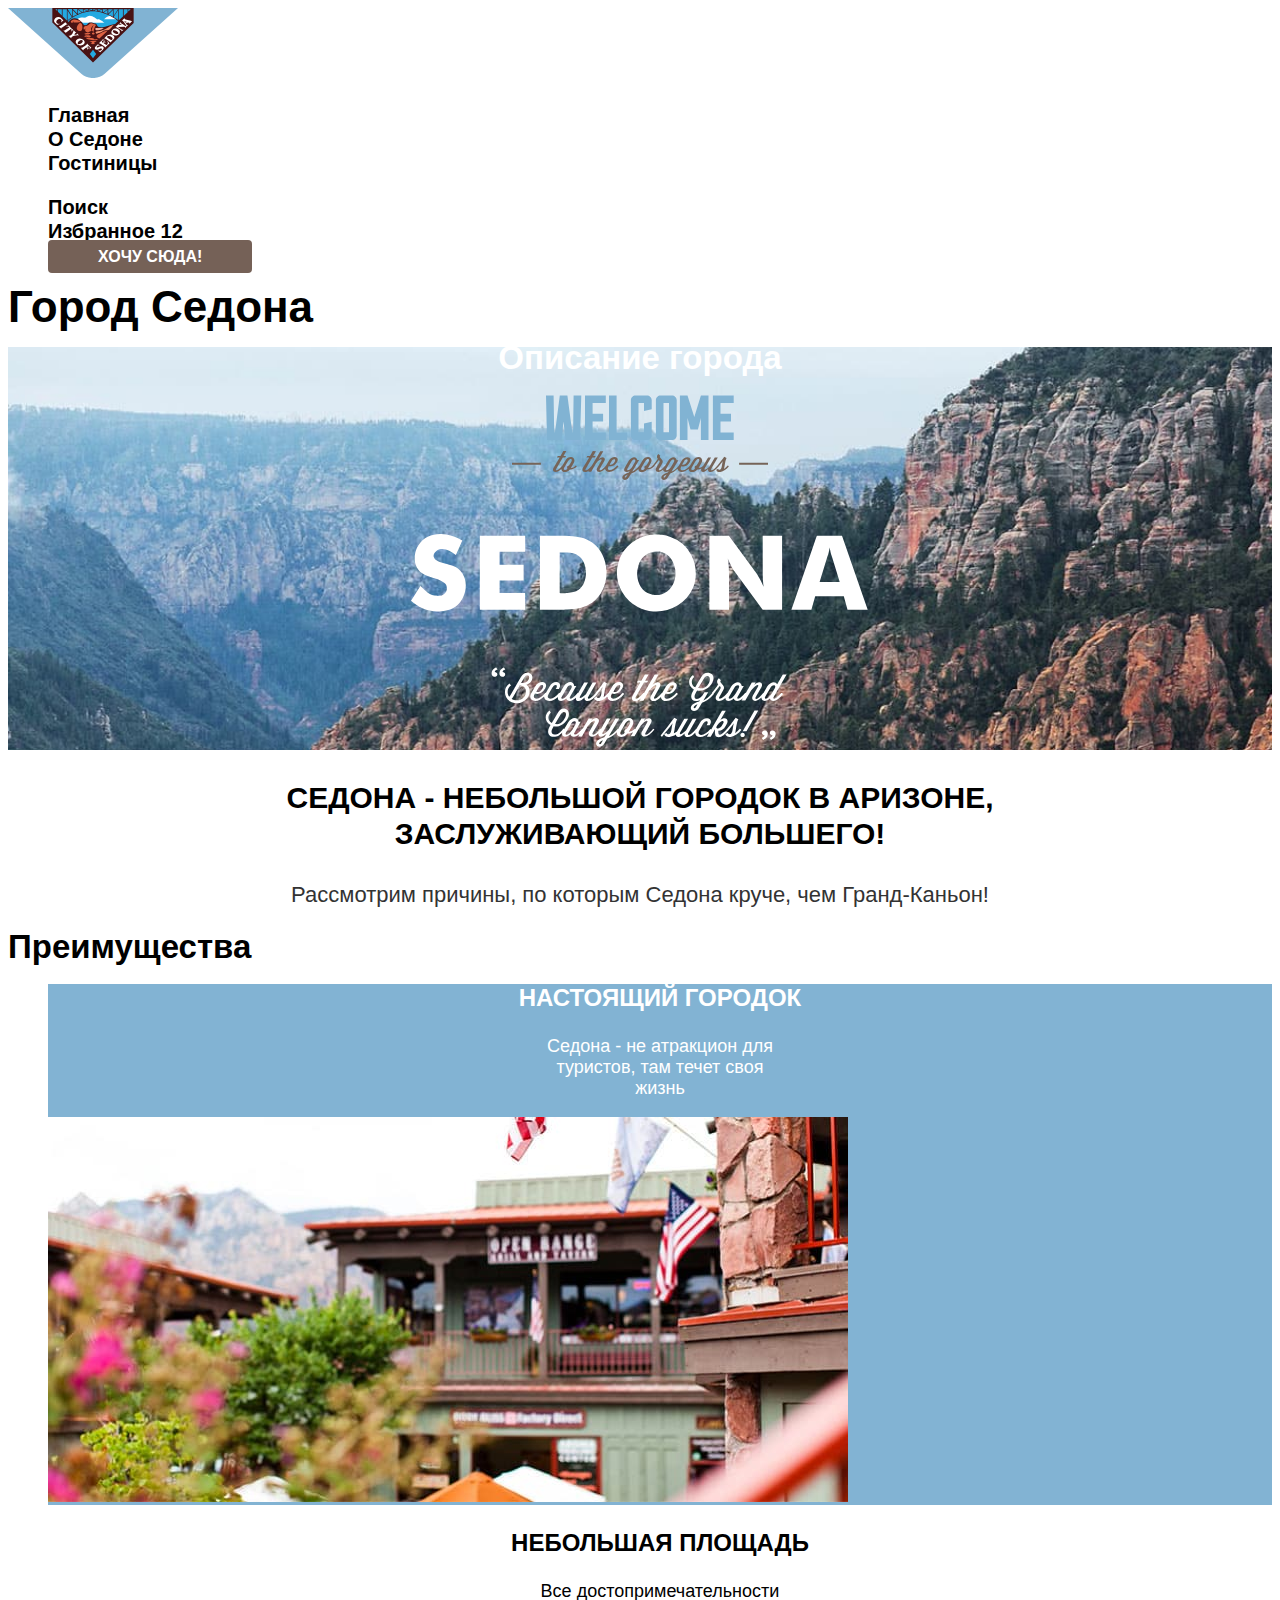
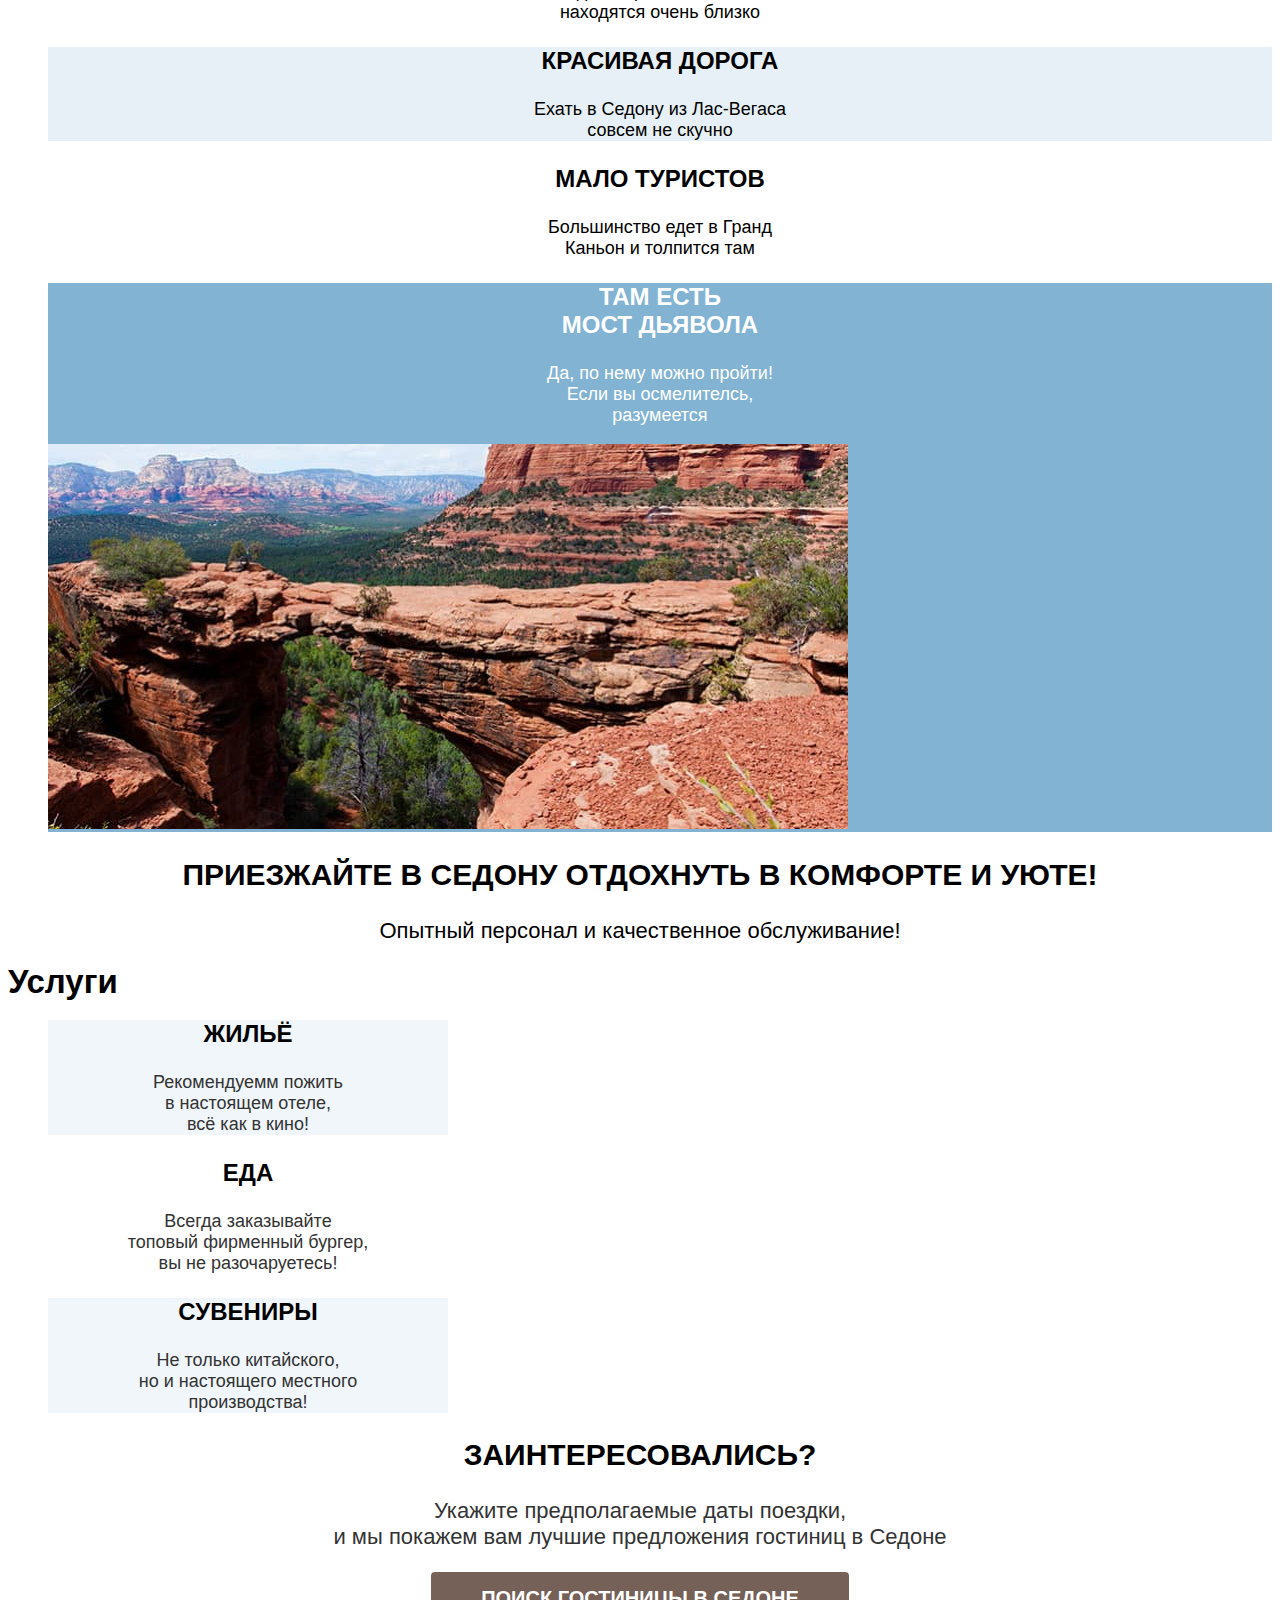
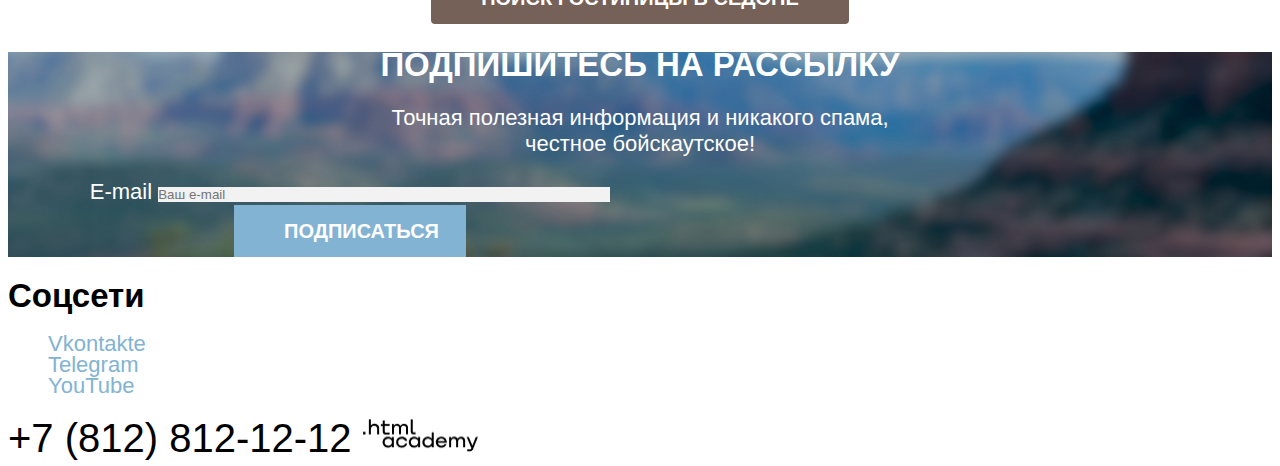
==== commit fa565483: "Базовая стилизация правки от наставника" ====
--- a/index.html
+++ b/index.html
@@ -58,7 +58,11 @@
       <section class="hero" data-test="hero">
         <h2 class="hero-description visually-hidden">Описание города</h2>
         <img class="hero-image" src="images/welcome.svg" width="458" height="352"
-          alt="Welcome to the gorgeous Sedona Because the Grand Canyon sucks">
+          alt="Welcome to the gorgeous Sedona Because the Grand Canyon sucks"
+        >
+      </section>
+
+      <section class="hero-description">
         <p class="hero-image-title">Седона - небольшой городок в Аризоне, <br> заслуживающий большего!</p>
         <p class="hero-image-description">Рассмотрим причины, по которым Седона круче, чем Гранд-Каньон!</p>
       </section>
@@ -68,8 +72,8 @@
         <ul class="advantages-list">
           <li class="advantages-item">
             <h3 class="advantages-title">Настоящий городок</h3>
+            <p class="advantages-description">Седона - не атракцион для <br> туристов, там течет своя <br> жизнь</p>
             <img class="advantages-image" src="images/photo-1.jpg" width="800" height="385" alt="Город Седона">
-            <p class="advantages-description">Седона - не атракцион для <br> туристов, там течет своя <br> жизнь</p>
           </li>
           <li class="advantages-item">
             <h3 class="advantages-title">Небольшая площадь</h3>
@@ -84,9 +88,9 @@
             <p class="advantages-description">Большинство едет в Гранд<br> Каньон и толпится там</p>
           </li>
           <li class="advantages-item">
-            <img class="advantages-image" src="images/photo-2.jpg" width="800" height="385" alt="Мост дьявола">
             <h3 class="advantages-title">Там есть <br> мост дьявола</h3>
             <p class="advantages-description">Да, по нему можно пройти! <br> Если вы осмелителсь, <br> разумеется</p>
+            <img class="advantages-image" src="images/photo-2.jpg" width="800" height="385" alt="Мост дьявола">
           </li>
         </ul>
 
--- a/styles/styles.css
+++ b/styles/styles.css
@@ -38,6 +38,12 @@
   background-color: #ffffff;
 }
 
+/* Скроет все элементы с классом visually-hidden со страницы*/
+/*
+.visually-hidden {
+  display: none;
+}*/
+
 .page-header {
   font-family: "PT Sans", sans-serif;
   font-weight: 700;
@@ -45,6 +51,7 @@
   line-height: 24px;
   color: #000000;
   background-color: #ffffff;
+  background-size: 100% auto;
 }
 
 .navigation-list a {
@@ -63,23 +70,25 @@
   line-height: 20px;
   color: #ffffff;
   background-color: #756157;
+  width: 160px;
+  padding: 8px 50px;
+  border-radius: 4px;
   text-align: center;
   text-transform: uppercase;
 }
 
 .hero {
   color: white;
-  background-color: #82B3D3;
+  background-color: #82d38d;
   background-image: url("../images/index-background.jpg");
-  background-size: auto 100%;
-  height: 767px;
+  background-size: 100% auto;
   background-repeat: no-repeat;
   background-position: center;
   text-align: center;
 }
 
 .hero-image-title {
-  color: black;
+  color: #000000;
   font-family: "PT Sans", sans-serif;
   font-weight: 700;
   font-size: 30px;
@@ -94,6 +103,7 @@
   font-size: 22px;
   line-height: 26px;
   text-align: center;
+  color:#333333;
 }
 
 .advantages-list {
@@ -163,7 +173,10 @@
 
 .services-list li {
   width: 400px;
-  height: 385px;
+}
+
+.services-description {
+  color:#333333;
 }
 
 .services-list li:first-child,
@@ -188,6 +201,10 @@
   text-transform: uppercase;
 }
 
+.search-description {
+  color:#333333;
+}
+
 .search-button {
   color:#ffffff;
   background-color: rgba(117, 97, 87, 1);
@@ -204,8 +221,9 @@
   color:#ffffff;
   background-color: rgba(125, 181,79, 1);
   background-image: url(../images/subscribe.jpg);
+  background-repeat: no-repeat;
+  background-position: center;
   background-size: 100% auto;
-  height: 415px;
   font-family: "PT Sans", sans-serif;
   font-size: 22px;
   line-height: 26px;
@@ -214,14 +232,13 @@
 
 .subscribe-form {
   width: 684px;
-  height: 52px;
 }
 
 .subscribe-form input[type="email"] {
   width: 452px;
-  height: 52px;
   padding: 0;
   border-width: 0;
+  background-color: #F2F2F2;
 }
 
 .subscribe-button {
@@ -230,7 +247,6 @@
   border-width: 0;
   padding: 8px 50px;
   width: 232px;
-  height: 52px;
   font-family: "PT Sans", sans-serif;
   font-weight: 700;
   font-size: 20px;
@@ -243,7 +259,6 @@
   color:#000000;
   background-color: #ffffff;
   background-size: 100% auto;
-  height: 120px;
 }
 
 .footer-social-list {
@@ -264,3 +279,235 @@
   line-height: 40px;
   text-align: center;
 }
+
+/* Стили для страницы catalog */
+.filters-container {
+  color:#ffffff;
+  background-color: rgba(125, 181,79, 1);
+  background-image: url("../images/filter.jpg");
+  background-repeat: no-repeat;
+  background-position: center;
+  background-size: 100% auto;
+}
+
+.inner-header-title {
+  font-weight: 700;
+  font-size: 60px;
+  line-height: 78px;
+}
+
+.breadcrumbs-list {
+  list-style-type: none;
+}
+
+.breadcrumbs-list-item a {
+  text-decoration: none;
+  color: #ffffff;
+  font-weight: 400;
+  font-size: 16px;
+  line-height: 21px;
+}
+
+.catalog-filter-title {
+  font-weight: 700;
+  font-size: 20px;
+  line-height: 24px;
+  padding: 0;
+}
+
+.house-type-group .catalog-filter-title {
+  text-transform: capitalize;
+}
+
+.house-type {
+  color:#333333;
+}
+
+.catalog-filter-list {
+  list-style-type: none;
+  font-weight: 400;
+  font-size: 18px;
+  line-height: 23px;
+}
+
+.catalog-filter {
+  display: flex;
+  justify-content: row;
+}
+
+.price-group {
+  display: flex;
+  flex-direction: column;
+}
+
+.price-group input[type="text"] {
+  width: 143px;
+  border-radius: 4px;
+  border-width: 0;
+  padding: 0;
+}
+
+.house-price {
+  color:#333333;
+}
+
+.filter-buttons {
+  display: flex;
+  flex-direction: column;
+  justify-content: center;
+  gap: 32px;
+}
+
+.filter-buttons button[type="submit"] {
+  font-family: "PT Sans", sans-serif;
+  font-weight: 700;
+  font-size: 16px;
+  line-height: 20px;
+  text-align: center;
+  text-transform: uppercase;
+  color:#ffffff;
+  background-color: #82B3D3;
+  border-width: 0;
+  border-radius: 4px;
+  padding: 8px 50px;
+  width: 191px;
+}
+
+.filter-buttons button[type="reset"] {
+  font-family: "PT Sans", sans-serif;
+  font-weight: 700;
+  font-size: 16px;
+  line-height: 20px;
+  text-align: center;
+  text-transform: uppercase;
+  color:#ffffff;
+  background-color: transparent;
+  border-width: 0;
+  border-radius: 4px;
+  padding: 8px 50px;
+  width: 191px;
+}
+
+.sorting-count {
+  font-family: "PT Sans", sans-serif;
+  font-weight: 700;
+  font-size: 30px;
+  line-height: 36px;
+  text-transform: uppercase;
+}
+
+.select-control {
+  font-family: "PT Sans", sans-serif;
+  font-weight: 400;
+  font-size: 18px;
+  line-height: 21px;
+  color:#333333;
+  background-color: #ffffff;
+  width:292px;
+  padding: 14px 20px;
+  border-radius: 4px;
+  border-width: 2px;
+  border-color: #E5E5E5;
+}
+
+.cards-view-list {
+  list-style-type: none;
+}
+
+.cards-view-item a {
+  text-decoration: none;
+  color:#000000;
+  background-color: #ffffff;
+}
+
+.cards-list {
+  list-style-type: none;
+}
+
+.card-title {
+  font-weight: 700;
+  font-size: 24px;
+  line-height: 28px;
+}
+
+.conditions {
+  font-weight: 400;
+  font-size: 18px;
+  line-height: 21px;
+}
+
+.card-buttons {
+  font-family: "PT Sans", sans-serif;
+  font-weight: 400;
+  font-size: 16px;
+  line-height: 20px;
+}
+
+.card-button {
+  width: 140px;
+  border-radius: 4px;
+  padding: 8px 50px;
+  text-align: center;
+  text-decoration: none;
+  text-transform: uppercase;
+  color:#ffffff;
+}
+
+.details {
+  background-color: #756157;
+}
+
+.favotites {
+  background-color: #82B3D3;
+}
+
+.rating {
+  color: #333333;
+  background-color: #F2F2F2;
+}
+
+.favotite-selected {
+  background-color: #7DB54F;
+}
+
+.pagination-list {
+  list-style-type: none;
+}
+
+.pagination-item {
+  font-weight: 700;
+  font-size: 20px;
+  line-height: 36px;
+  background-color: #82B3D3;
+  width: 60px;
+  text-align: center;
+}
+
+.pagination-link {
+  text-decoration: none;
+  color: #ffffff;
+  text-align: center;
+}
+
+.pagination-current {
+  background-color: #F2F2F2;
+}
+
+.pagination-current a {
+  color: #000000;
+}
+
+.pagination-others {
+  color: #000000;
+  background-color: #ffffff;
+}
+
+.subscribe-catalog {
+  color:#000000;
+  background-color:#ffffff;
+  width: 100% auto;
+  font-family: "PT Sans", sans-serif;
+  font-size: 22px;
+  line-height: 26px;
+  text-align: center;
+}
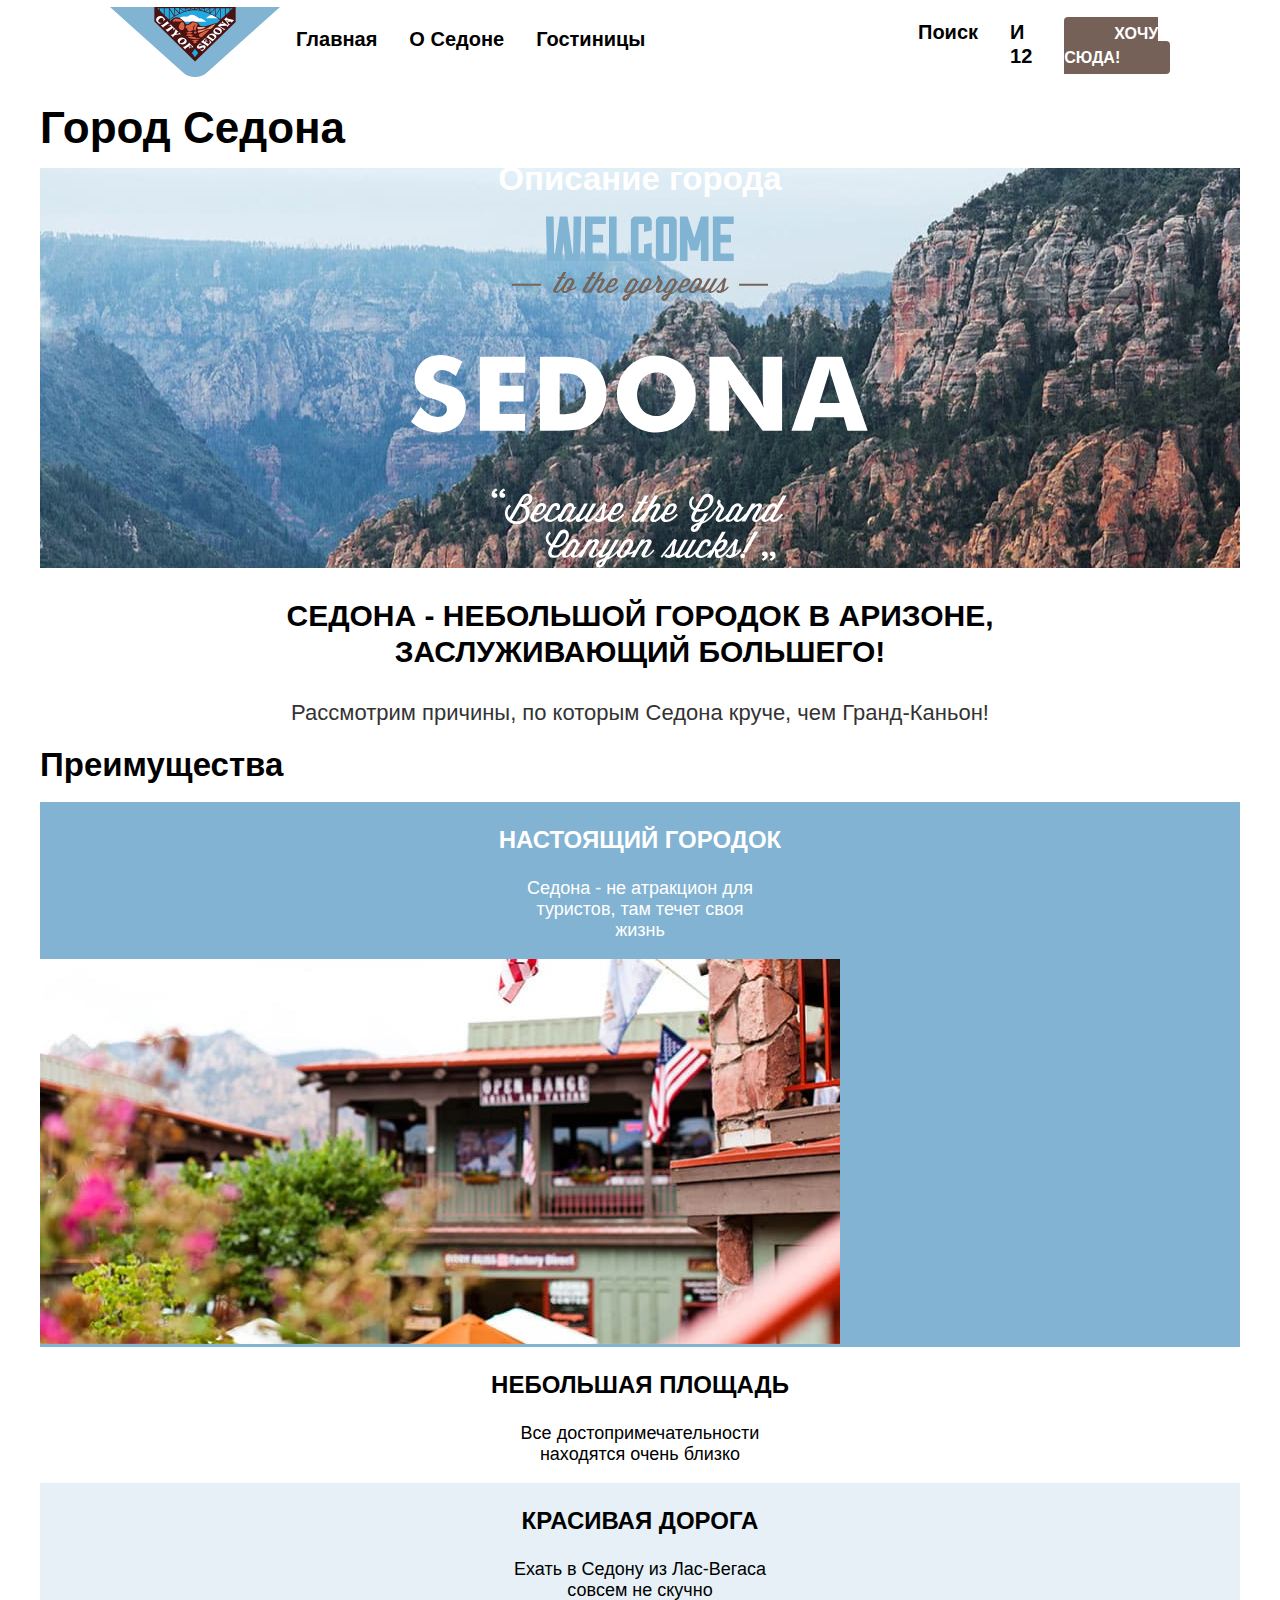
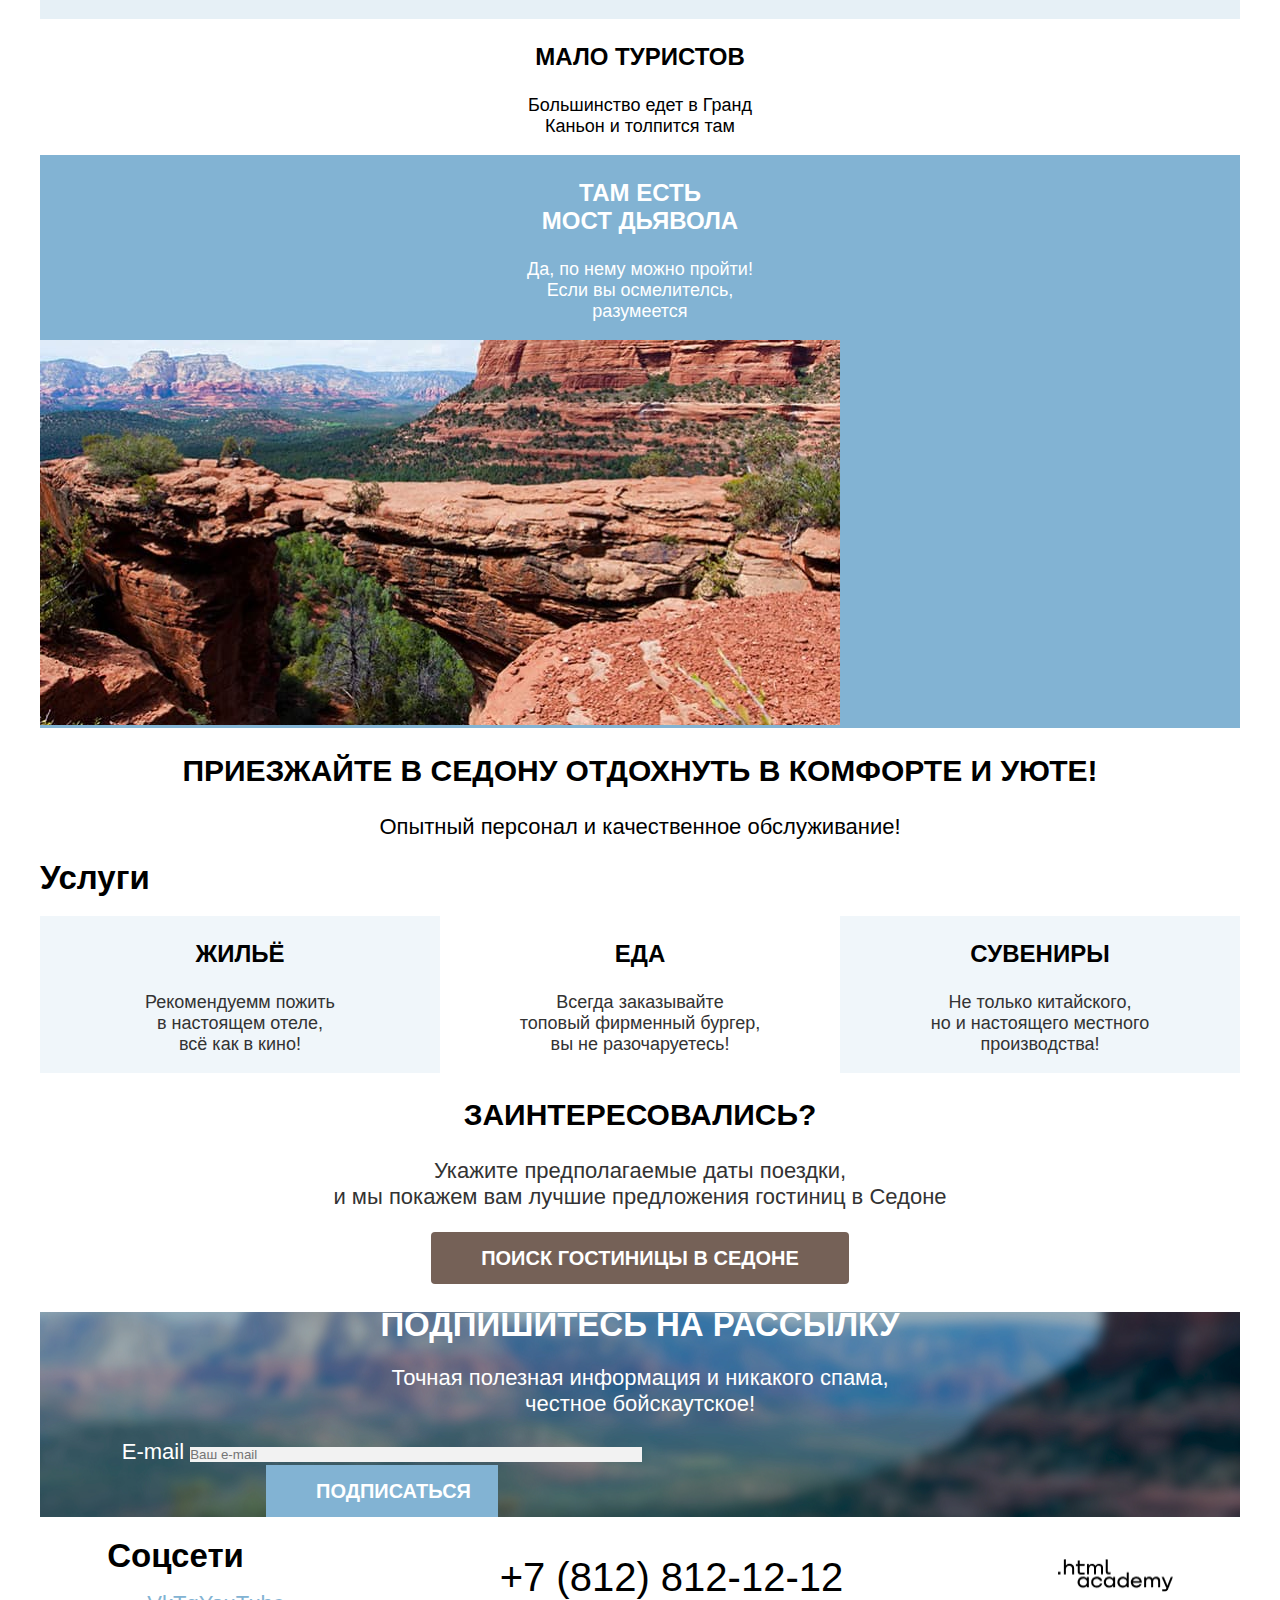
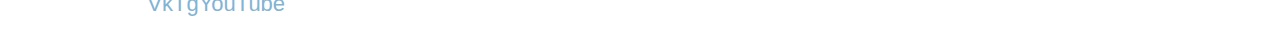
==== commit 8daa0c0e: "Сетка страниц и крупных блоков на флексах" ====
--- a/index.html
+++ b/index.html
@@ -10,27 +10,29 @@
   <body>
 
     <header class="page-header" data-test="header">
-      <a href="#" class="icon-link" aria-current="page">
-        <img src="images/logo.svg" width="170" height="70" alt="Логотип Седона">
-      </a>
       <nav class="navigation">
-        <ul class="navigation-list">
-          <li class="navigation-list-item current-item">
-            <a class="navigation-link navigation-link-current" href="index.html" aria-current="page">
-              Главная
-            </a>
-          </li>
-          <li class="navigation-list-item">
-            <a class="navigation-link" href="#">
-              О Седоне
-            </a>
-          </li>
-          <li class="navigation-list-item">
-            <a class="navigation-link" href="catalog.html">
-              Гостиницы
-            </a>
-          </li>
-        </ul>
+        <div class="navigation-wrapper">
+          <a href="#" class="logo-link" aria-current="page">
+            <img src="images/logo.svg" width="170" height="70" alt="Логотип Седона">
+          </a>
+          <ul class="navigation-list">
+            <li class="navigation-list-item current-item">
+              <a class="navigation-link navigation-link-current" href="index.html" aria-current="page">
+                Главная
+              </a>
+            </li>
+            <li class="navigation-list-item">
+              <a class="navigation-link" href="#">
+                О Седоне
+              </a>
+            </li>
+            <li class="navigation-list-item">
+              <a class="navigation-link" href="catalog.html">
+                Гостиницы
+              </a>
+            </li>
+          </ul>
+        </div>
         <ul class="navigation-list navigation-user">
           <li class="navigation-list-item">
             <a class="button" href="#">
@@ -39,7 +41,7 @@
           </li>
           <li class="navigation-list-item">
             <a class="navigation-link" href="#">
-              <span class="visually-hidden">Избранное</span>
+              <span class="visually-hidden">И</span>
               <span class="select-count">12</span>
             </a>
           </li>
@@ -52,108 +54,109 @@
       </nav>
     </header>
 
-    <main class="main-index" data-test="main">
-      <h1 class="visually-hidden">Город Седона</h1>
+    <main class="main-container main-index" data-test="main">
+      <div class="page-container">
+        <h1 class="visually-hidden">Город Седона</h1>
 
-      <section class="hero" data-test="hero">
-        <h2 class="hero-description visually-hidden">Описание города</h2>
-        <img class="hero-image" src="images/welcome.svg" width="458" height="352"
-          alt="Welcome to the gorgeous Sedona Because the Grand Canyon sucks"
-        >
-      </section>
+        <section class="hero" data-test="hero">
+          <h2 class="hero-description visually-hidden">Описание города</h2>
+          <img class="hero-image" src="images/welcome.svg" width="458" height="352"
+            alt="Welcome to the gorgeous Sedona Because the Grand Canyon sucks">
+        </section>
 
-      <section class="hero-description">
-        <p class="hero-image-title">Седона - небольшой городок в Аризоне, <br> заслуживающий большего!</p>
-        <p class="hero-image-description">Рассмотрим причины, по которым Седона круче, чем Гранд-Каньон!</p>
-      </section>
+        <section class="hero-description">
+          <p class="hero-image-title">Седона - небольшой городок в Аризоне, <br> заслуживающий большего!</p>
+          <p class="hero-image-description">Рассмотрим причины, по которым Седона круче, чем Гранд-Каньон!</p>
+        </section>
 
-      <section class="advantages" data-test="advantages">
-        <h2 class="visually-hidden">Преимущества</h2>
-        <ul class="advantages-list">
-          <li class="advantages-item">
-            <h3 class="advantages-title">Настоящий городок</h3>
-            <p class="advantages-description">Седона - не атракцион для <br> туристов, там течет своя <br> жизнь</p>
-            <img class="advantages-image" src="images/photo-1.jpg" width="800" height="385" alt="Город Седона">
-          </li>
-          <li class="advantages-item">
-            <h3 class="advantages-title">Небольшая площадь</h3>
-            <p class="advantages-description">Все достопримечательности <br> находятся очень близко</p>
-          </li>
-          <li class="advantages-item">
-            <h3 class="advantages-title">Красивая дорога</h3>
-            <p class="advantages-description">Ехать в Седону из Лас-Вегаса <br> совсем не скучно</p>
-          </li>
-          <li class="advantages-item">
-            <h3 class="advantages-title">Мало туристов</h3>
-            <p class="advantages-description">Большинство едет в Гранд<br> Каньон и толпится там</p>
-          </li>
-          <li class="advantages-item">
-            <h3 class="advantages-title">Там есть <br> мост дьявола</h3>
-            <p class="advantages-description">Да, по нему можно пройти! <br> Если вы осмелителсь, <br> разумеется</p>
-            <img class="advantages-image" src="images/photo-2.jpg" width="800" height="385" alt="Мост дьявола">
-          </li>
-        </ul>
+        <section class="advantages" data-test="advantages">
+          <h2 class="visually-hidden">Преимущества</h2>
+          <ul class="advantages-list">
+            <li class="advantages-item">
+              <h3 class="advantages-title">Настоящий городок</h3>
+              <p class="advantages-description">Седона - не атракцион для <br> туристов, там течет своя <br> жизнь</p>
+              <img class="advantages-image" src="images/photo-1.jpg" width="800" height="385" alt="Город Седона">
+            </li>
+            <li class="advantages-item">
+              <h3 class="advantages-title">Небольшая площадь</h3>
+              <p class="advantages-description">Все достопримечательности <br> находятся очень близко</p>
+            </li>
+            <li class="advantages-item">
+              <h3 class="advantages-title">Красивая дорога</h3>
+              <p class="advantages-description">Ехать в Седону из Лас-Вегаса <br> совсем не скучно</p>
+            </li>
+            <li class="advantages-item">
+              <h3 class="advantages-title">Мало туристов</h3>
+              <p class="advantages-description">Большинство едет в Гранд<br> Каньон и толпится там</p>
+            </li>
+            <li class="advantages-item">
+              <h3 class="advantages-title">Там есть <br> мост дьявола</h3>
+              <p class="advantages-description">Да, по нему можно пройти! <br> Если вы осмелителсь, <br> разумеется</p>
+              <img class="advantages-image" src="images/photo-2.jpg" width="800" height="385" alt="Мост дьявола">
+            </li>
+          </ul>
 
-      </section>
+        </section>
 
-      <section class="offer-container">
-        <h2 class="offer">ПРИЕЗЖАЙТЕ В СЕДОНУ ОТДОХНУТЬ В КОМФОРТЕ И УЮТЕ!</h2>
-        <p class="offer-description">Опытный персонал и качественное обслуживание!</p>
-      </section>
+        <section class="offer-container">
+          <h2 class="offer">ПРИЕЗЖАЙТЕ В СЕДОНУ ОТДОХНУТЬ В КОМФОРТЕ И УЮТЕ!</h2>
+          <p class="offer-description">Опытный персонал и качественное обслуживание!</p>
+        </section>
 
-      <section class="services">
-        <h2 class="services-title visually-hidden">Услуги</h2>
-        <ul class="services-list">
-          <li class="services-item">
-            <h3 class="services-description-title">
-              ЖИЛЬЁ
-            </h3>
-            <p class="services-description">
-              Рекомендуемм пожить <br> в настоящем отеле, <br> всё как в кино!
-            </p>
-          </li>
-          <li class="services-item">
-            <h3 class="services-description-title">
-              ЕДА
-            </h3>
-            <p class="services-description">
-              Всегда заказывайте <br> топовый фирменный бургер, <br> вы не разочаруетесь!
-            </p>
-          </li>
-          <li class="services-item">
-            <h3 class="services-description-title">
-              СУВЕНИРЫ
+        <section class="services">
+          <h2 class="services-title visually-hidden">Услуги</h2>
+          <ul class="services-list">
+            <li class="services-item">
+              <h3 class="services-description-title">
+                ЖИЛЬЁ
+              </h3>
+              <p class="services-description">
+                Рекомендуемм пожить <br> в настоящем отеле, <br> всё как в кино!
+              </p>
+            </li>
+            <li class="services-item">
+              <h3 class="services-description-title">
+                ЕДА
+              </h3>
+              <p class="services-description">
+                Всегда заказывайте <br> топовый фирменный бургер, <br> вы не разочаруетесь!
+              </p>
+            </li>
+            <li class="services-item">
+              <h3 class="services-description-title">
+                СУВЕНИРЫ
               </h3>
               <p class="services-description">
                 Не только китайского, <br> но и настоящего местного <br> производства!
-                </p>
-          </li>
-        </ul>
-      </section>
+              </p>
+            </li>
+          </ul>
+        </section>
 
-      <section class="search" data-test="search">
-        <h2 class="search-title">Заинтересовались?</h2>
-        <p class="search-description">
-          Укажите предполагаемые даты поездки, <br> и мы покажем вам лучшие предложения гостиниц в Седоне
-        </p>
-        <button class="search-button" type="button">
-          Поиск гостиницы в Седоне
-        </button>
-      </section>
+        <section class="search" data-test="search">
+          <h2 class="search-title">Заинтересовались?</h2>
+          <p class="search-description">
+            Укажите предполагаемые даты поездки, <br> и мы покажем вам лучшие предложения гостиниц в Седоне
+          </p>
+          <button class="search-button" type="button">
+            Поиск гостиницы в Седоне
+          </button>
+        </section>
 
-      <section class="subscribe" data-test="subscribe">
-        <h2 class="subscribe-title">ПОДПИШИТЕСЬ НА РАССЫЛКУ</h2>
-        <p class="subscribe-description">
-          Точная полезная информация и никакого спама, <br> честное бойскаутское!
-        </p>
-        <form class="subscribe-form" action="https://echo.htmlacademy.ru/" method="post">
-          <label for="subscribe-email">E-mail</label>
-          <input type="email" name="subscribe-email" id="subscribe-email" placeholder="Ваш e-mail" required>
-          <button class="button subscribe-button" type="submit">
-            Подписаться
-          </button>
-        </form>
-      </section>
+        <section class="subscribe" data-test="subscribe">
+          <h2 class="subscribe-title">ПОДПИШИТЕСЬ НА РАССЫЛКУ</h2>
+          <p class="subscribe-description">
+            Точная полезная информация и никакого спама, <br> честное бойскаутское!
+          </p>
+          <form class="subscribe-form" action="https://echo.htmlacademy.ru/" method="post">
+            <label for="subscribe-email">E-mail</label>
+            <input type="email" name="subscribe-email" id="subscribe-email" placeholder="Ваш e-mail" required>
+            <button class="button subscribe-button" type="submit">
+              Подписаться
+            </button>
+          </form>
+        </section>
+      </div>
     </main>
 
     <footer class="footer" data-test="footer">
@@ -162,12 +165,12 @@
         <ul class="footer-social-list">
           <li class="footer-social-list-item">
             <a class="button button-social" href="https://vk.com/htmlacademy">
-              <span class="visually-hidden">Vkontakte</span>
+              <span class="visually-hidden">Vk</span>
             </a>
           </li>
           <li class="footer-social-list-item">
             <a class="button button-social" href="https://t.me/htmlacademy">
-              <span class="visually-hidden">Telegram</span>
+              <span class="visually-hidden">Tg</span>
             </a>
           </li>
           <li class="footer-social-list-item">
--- a/styles/styles.css
+++ b/styles/styles.css
@@ -30,7 +30,15 @@
   font-display: swap;
 }
 
+html {
+  height: 100%;
+}
+
 body {
+  margin: 0;
+  display: flex;
+  flex-direction: column;
+  min-height: 100%;
   font-family: "PT Sans", sans-serif;
   font-size: 22px;
   line-height: 21px;
@@ -38,13 +46,10 @@
   background-color: #ffffff;
 }
 
-/* Скроет все элементы с классом visually-hidden со страницы*/
-/*
-.visually-hidden {
-  display: none;
-}*/
-
 .page-header {
+  display: flex;
+  width: 1200px;
+  margin: 0 auto;
   font-family: "PT Sans", sans-serif;
   font-weight: 700;
   font-size: 20px;
@@ -52,15 +57,40 @@
   color: #000000;
   background-color: #ffffff;
   background-size: 100% auto;
+}
+
+.navigation {
+  display: flex;
+  align-items: center;
+  justify-content: space-between;
+  width: 1060px;
+  margin: 0 auto;
+}
+
+.logo-link {
+  width: 140px;
+  margin-right: 30px;
+}
+
+.navigation-wrapper {
+  display: flex;
+}
+
+.navigation-list {
+  display: flex;
+  flex-direction: row;
+  margin: 0;
+  padding: 0;
+  list-style-type: none;
+}
+
+.navigation-list li {
+  padding: 20px 16px;
 }
 
 .navigation-list a {
   color: inherit;
   text-decoration: none;
-}
-
-.navigation-list {
-  list-style-type: none;
 }
 
 .navigation-user .navigation-button {
@@ -75,6 +105,22 @@
   border-radius: 4px;
   text-align: center;
   text-transform: uppercase;
+}
+
+.navigation-user {
+  width: 268px;
+  margin-left: auto;
+
+}
+
+.main-container {
+  flex-grow: 1;
+}
+
+
+.page-container {
+  width: 1200px;
+  margin: 0 auto;
 }
 
 .hero {
@@ -87,6 +133,11 @@
   text-align: center;
 }
 
+.hero-image {
+  display: block;
+  margin: 0 auto;
+}
+
 .hero-image-title {
   color: #000000;
   font-family: "PT Sans", sans-serif;
@@ -108,6 +159,11 @@
 
 .advantages-list {
   list-style-type: none;
+  display: flex;
+  flex-direction: column;
+  margin: 0;
+  padding: 0;
+  flex-wrap: wrap;
 }
 
 .advantages-title {
@@ -155,6 +211,11 @@
 }
 
 .services-list {
+  display: flex;
+  justify-content: space-between;
+  margin: 0;
+  padding: 0;
+  align-items: center;
   color: #000000;
   background-color: #ffffff;
   list-style-type: none;
@@ -256,12 +317,16 @@
 }
 
 .footer {
+  display: flex;
+  justify-content: space-around;
+  align-items: center;
   color:#000000;
   background-color: #ffffff;
   background-size: 100% auto;
 }
 
 .footer-social-list {
+  display: flex;
   list-style-type: none;
 }
 
@@ -388,6 +453,18 @@
   width: 191px;
 }
 
+.sorting {
+  display: flex;
+}
+
+.view-container {
+  display: flex;
+  justify-content: space-between;
+  align-items: center;
+  margin-left: auto;
+  width: 522px;
+}
+
 .sorting-count {
   font-family: "PT Sans", sans-serif;
   font-weight: 700;
@@ -412,6 +489,9 @@
 
 .cards-view-list {
   list-style-type: none;
+  margin-top: 0;
+  margin-bottom: 0;
+  padding: 0;
 }
 
 .cards-view-item a {
@@ -420,8 +500,24 @@
   background-color: #ffffff;
 }
 
+.card-container {
+  width: 1060px;
+  margin: 0 auto;
+}
+
 .cards-list {
   list-style-type: none;
+  margin: 0;
+  padding: 0;
+  display: flex;
+  flex-direction: row;
+  justify-content: flex-start;
+  flex-wrap: wrap;
+  gap: 20px;
+}
+
+.cards-list-item {
+  width: 340px;
 }
 
 .card-title {
@@ -470,8 +566,19 @@
   background-color: #7DB54F;
 }
 
+.pagination-container {
+  width: 1060px;
+  margin: auto;
+}
+
 .pagination-list {
   list-style-type: none;
+  display: flex;
+  justify-content: flex-start;
+  gap: 8px;
+  padding: 0;
+  margin: 0;
+  width: 400px;
 }
 
 .pagination-item {
@@ -481,7 +588,9 @@
   background-color: #82B3D3;
   width: 60px;
   text-align: center;
-}
+  border-radius: 4px;
+}
+
 
 .pagination-link {
   text-decoration: none;
@@ -511,3 +620,9 @@
   line-height: 26px;
   text-align: center;
 }
+
+/*
+.visually-hidden {
+  visibility: hidden;
+}
+*/
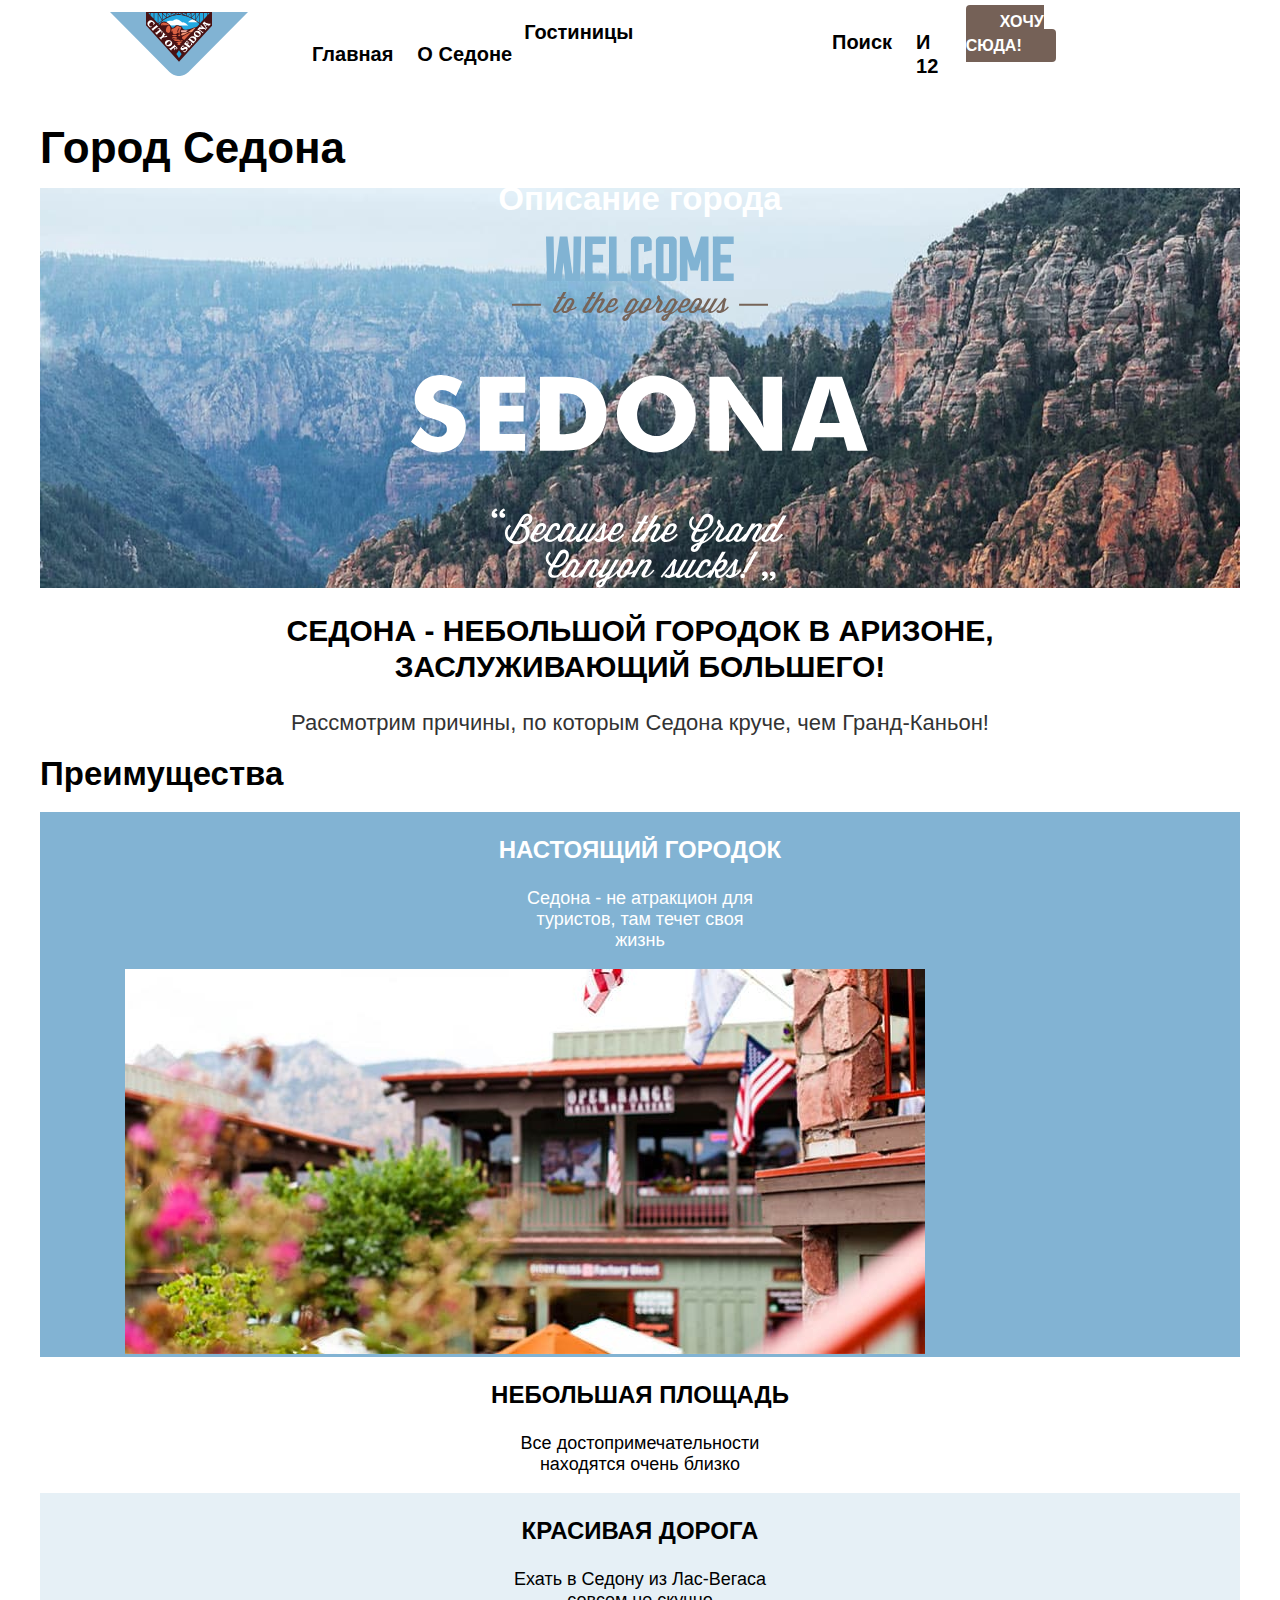
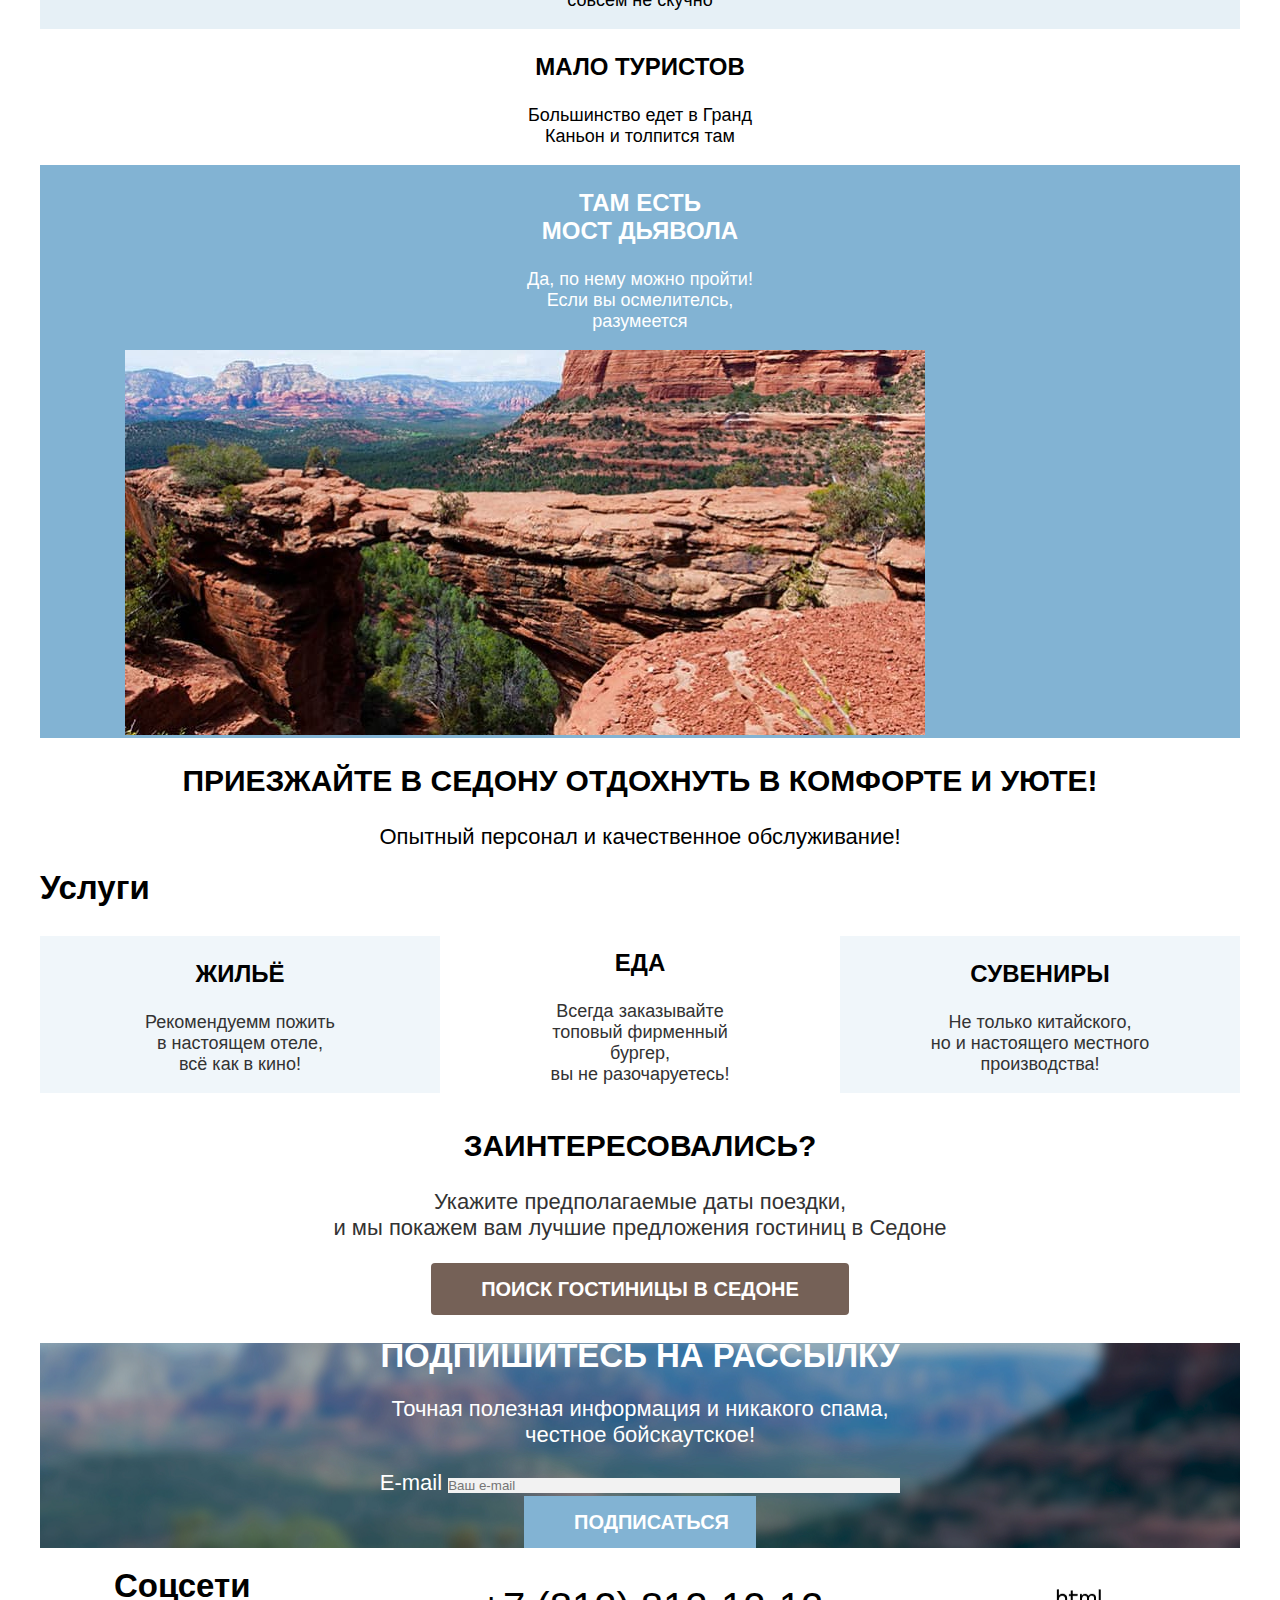
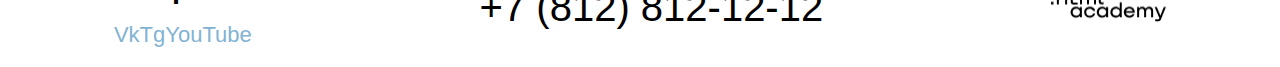
==== commit cee53d5f: "Внес правки от наставника часть 1" ====
--- a/index.html
+++ b/index.html
@@ -13,7 +13,7 @@
       <nav class="navigation">
         <div class="navigation-wrapper">
           <a href="#" class="logo-link" aria-current="page">
-            <img src="images/logo.svg" width="170" height="70" alt="Логотип Седона">
+            <img src="images/logo.svg" alt="Логотип Седона">
           </a>
           <ul class="navigation-list">
             <li class="navigation-list-item current-item">
@@ -65,7 +65,7 @@
         </section>
 
         <section class="hero-description">
-          <p class="hero-image-title">Седона - небольшой городок в Аризоне, <br> заслуживающий большего!</p>
+          <h2 class="hero-image-title">Седона - небольшой городок в Аризоне, <br> заслуживающий большего!</h2>
           <p class="hero-image-description">Рассмотрим причины, по которым Седона круче, чем Гранд-Каньон!</p>
         </section>
 
--- a/styles/styles.css
+++ b/styles/styles.css
@@ -46,6 +46,7 @@
   background-color: #ffffff;
 }
 
+/* Начало Header*/
 .page-header {
   display: flex;
   width: 1200px;
@@ -59,6 +60,7 @@
   background-size: 100% auto;
 }
 
+/*Стили для блока навигации*/
 .navigation {
   display: flex;
   align-items: center;
@@ -69,7 +71,12 @@
 
 .logo-link {
   width: 140px;
-  margin-right: 30px;
+  height: 70px;
+}
+
+.logo-link img {
+  width: 138px;
+  height: 64px;
 }
 
 .navigation-wrapper {
@@ -84,8 +91,12 @@
   list-style-type: none;
 }
 
-.navigation-list li {
-  padding: 20px 16px;
+.navigation-list li:not(:last-child) {
+  padding: 22px 12px;
+}
+
+.navigation-list:last-child {
+  padding: 8px 50px;
 }
 
 .navigation-list a {
@@ -100,18 +111,22 @@
   line-height: 20px;
   color: #ffffff;
   background-color: #756157;
-  width: 160px;
-  padding: 8px 50px;
-  border-radius: 4px;
-  text-align: center;
-  text-transform: uppercase;
+  border-radius: 4px;
+  text-align: center;
+  text-transform: uppercase;
+}
+
+.navigation-button {
+  padding: 8px 34px;
+  width: 90px;
+  height: 20px;
 }
 
 .navigation-user {
-  width: 268px;
+  width: 300px;
   margin-left: auto;
-
-}
+}
+/* Конец Header*/
 
 .main-container {
   flex-grow: 1;
@@ -131,6 +146,8 @@
   background-repeat: no-repeat;
   background-position: center;
   text-align: center;
+  padding-left: 70px;
+  padding-right: 70px;
 }
 
 .hero-image {
@@ -193,6 +210,11 @@
   background-color: rgba(131, 179, 211, 0.2);
 }
 
+.advantages-item {
+  padding-right: 85px;
+  padding-left: 85px;
+}
+
 .offer-container {
   color: #000000;
   background-color: #ffffff;
@@ -232,8 +254,10 @@
   line-height: 28px;
 }
 
-.services-list li {
+.services-item {
   width: 400px;
+  padding-left: 85px;
+  padding-right: 85px;
 }
 
 .services-description {
@@ -253,6 +277,8 @@
   font-size: 22px;
   line-height: 26px;
   text-align: center;
+  padding-left: 70px;
+  padding-right: 70px;
 }
 
 .search-title {
@@ -289,10 +315,13 @@
   font-size: 22px;
   line-height: 26px;
   text-align: center;
+
 }
 
 .subscribe-form {
   width: 684px;
+  padding-left: 258px;
+  padding-right: 258px;
 }
 
 .subscribe-form input[type="email"] {
@@ -328,6 +357,7 @@
 .footer-social-list {
   display: flex;
   list-style-type: none;
+  padding: 0;
 }
 
 .footer-social-list-item a{
@@ -500,9 +530,13 @@
   background-color: #ffffff;
 }
 
-.card-container {
-  width: 1060px;
-  margin: 0 auto;
+.cards {
+  padding-left: 70px;
+  padding-right: 70px;
+}
+
+.card-item-container {
+  padding: 20px;
 }
 
 .cards-list {
@@ -517,7 +551,8 @@
 }
 
 .cards-list-item {
-  width: 340px;
+  width: 338px;
+  border: 1px solid #E6E6E6;
 }
 
 .card-title {
@@ -527,12 +562,17 @@
 }
 
 .conditions {
+  display: flex;
+  justify-content: space-between;
   font-weight: 400;
   font-size: 18px;
   line-height: 21px;
 }
 
 .card-buttons {
+  display: flex;
+  flex-wrap: wrap;
+  justify-content: space-between;
   font-family: "PT Sans", sans-serif;
   font-weight: 400;
   font-size: 16px;
@@ -540,13 +580,16 @@
 }
 
 .card-button {
-  width: 140px;
   border-radius: 4px;
   padding: 8px 50px;
   text-align: center;
   text-decoration: none;
   text-transform: uppercase;
   color:#ffffff;
+  padding-left: 18px;
+  padding-right: 18px;
+  padding-top: 8px;
+  padding-bottom: 8px;
 }
 
 .details {
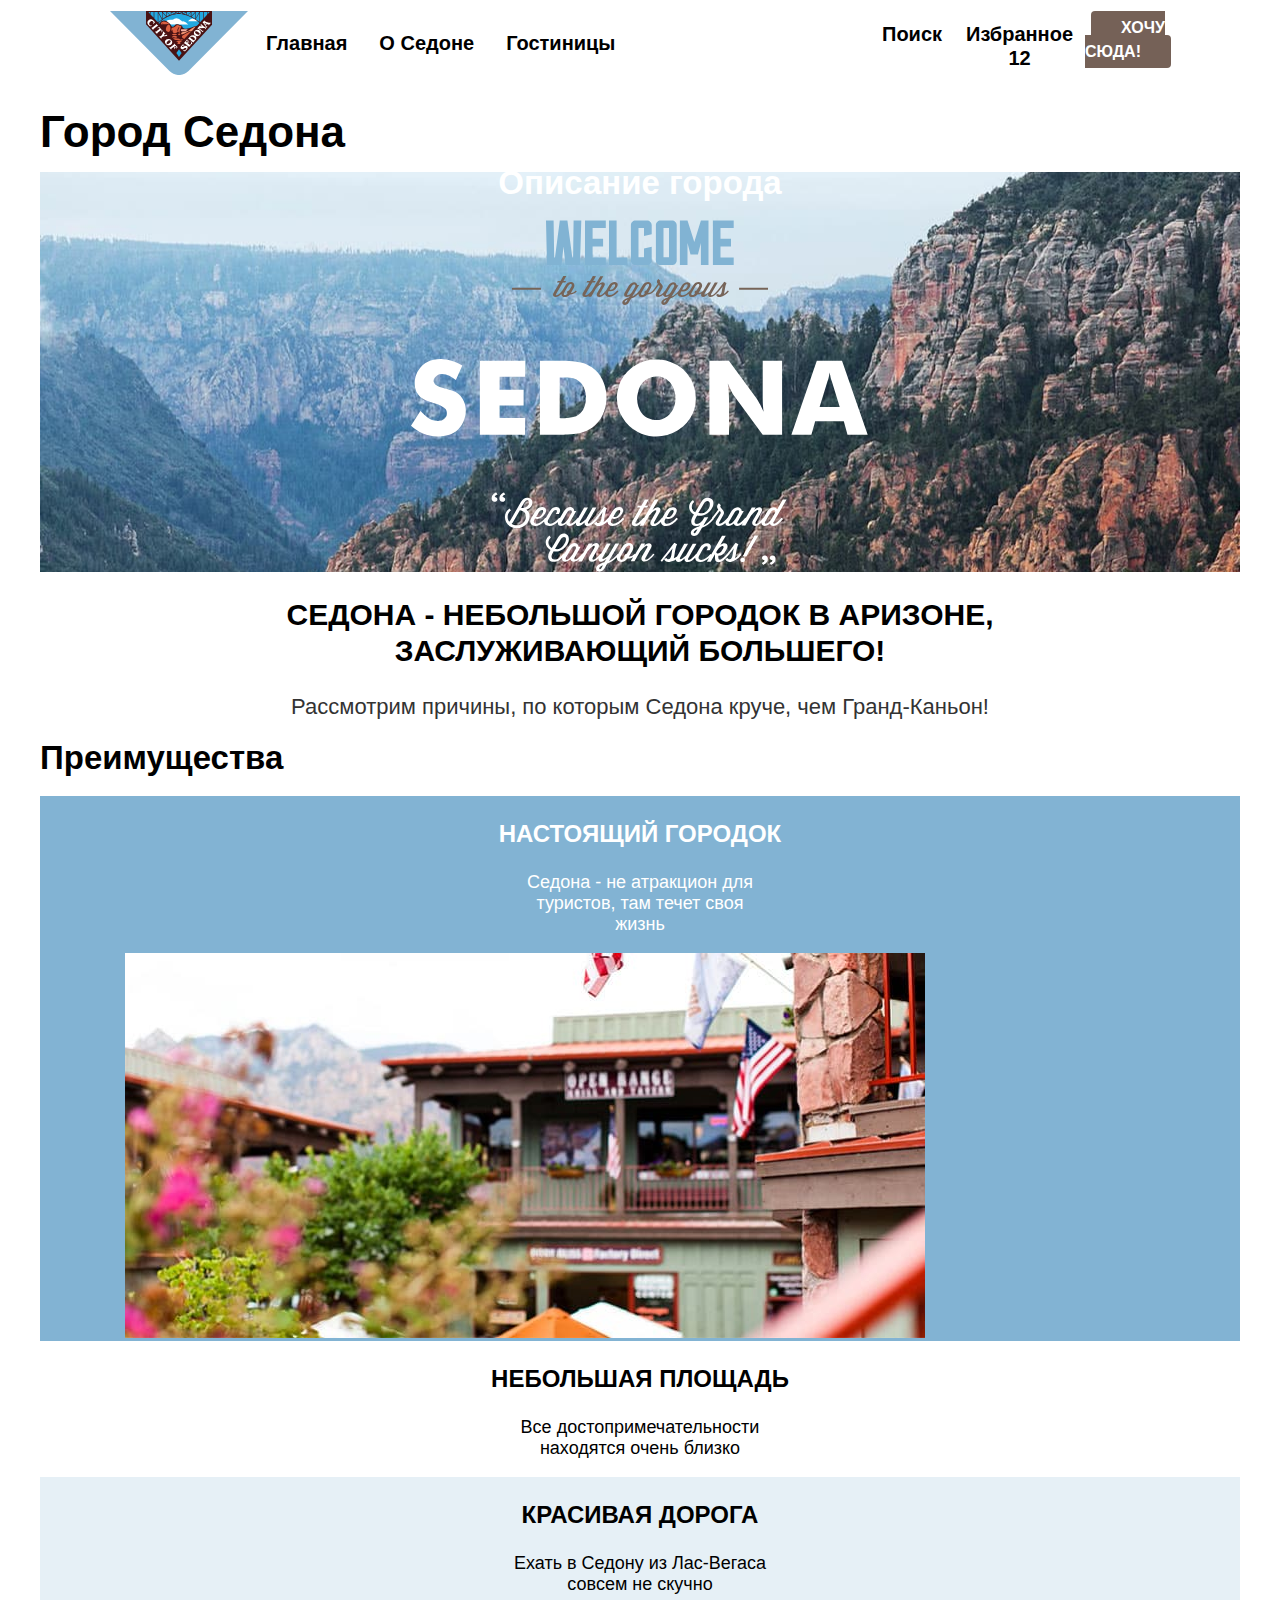
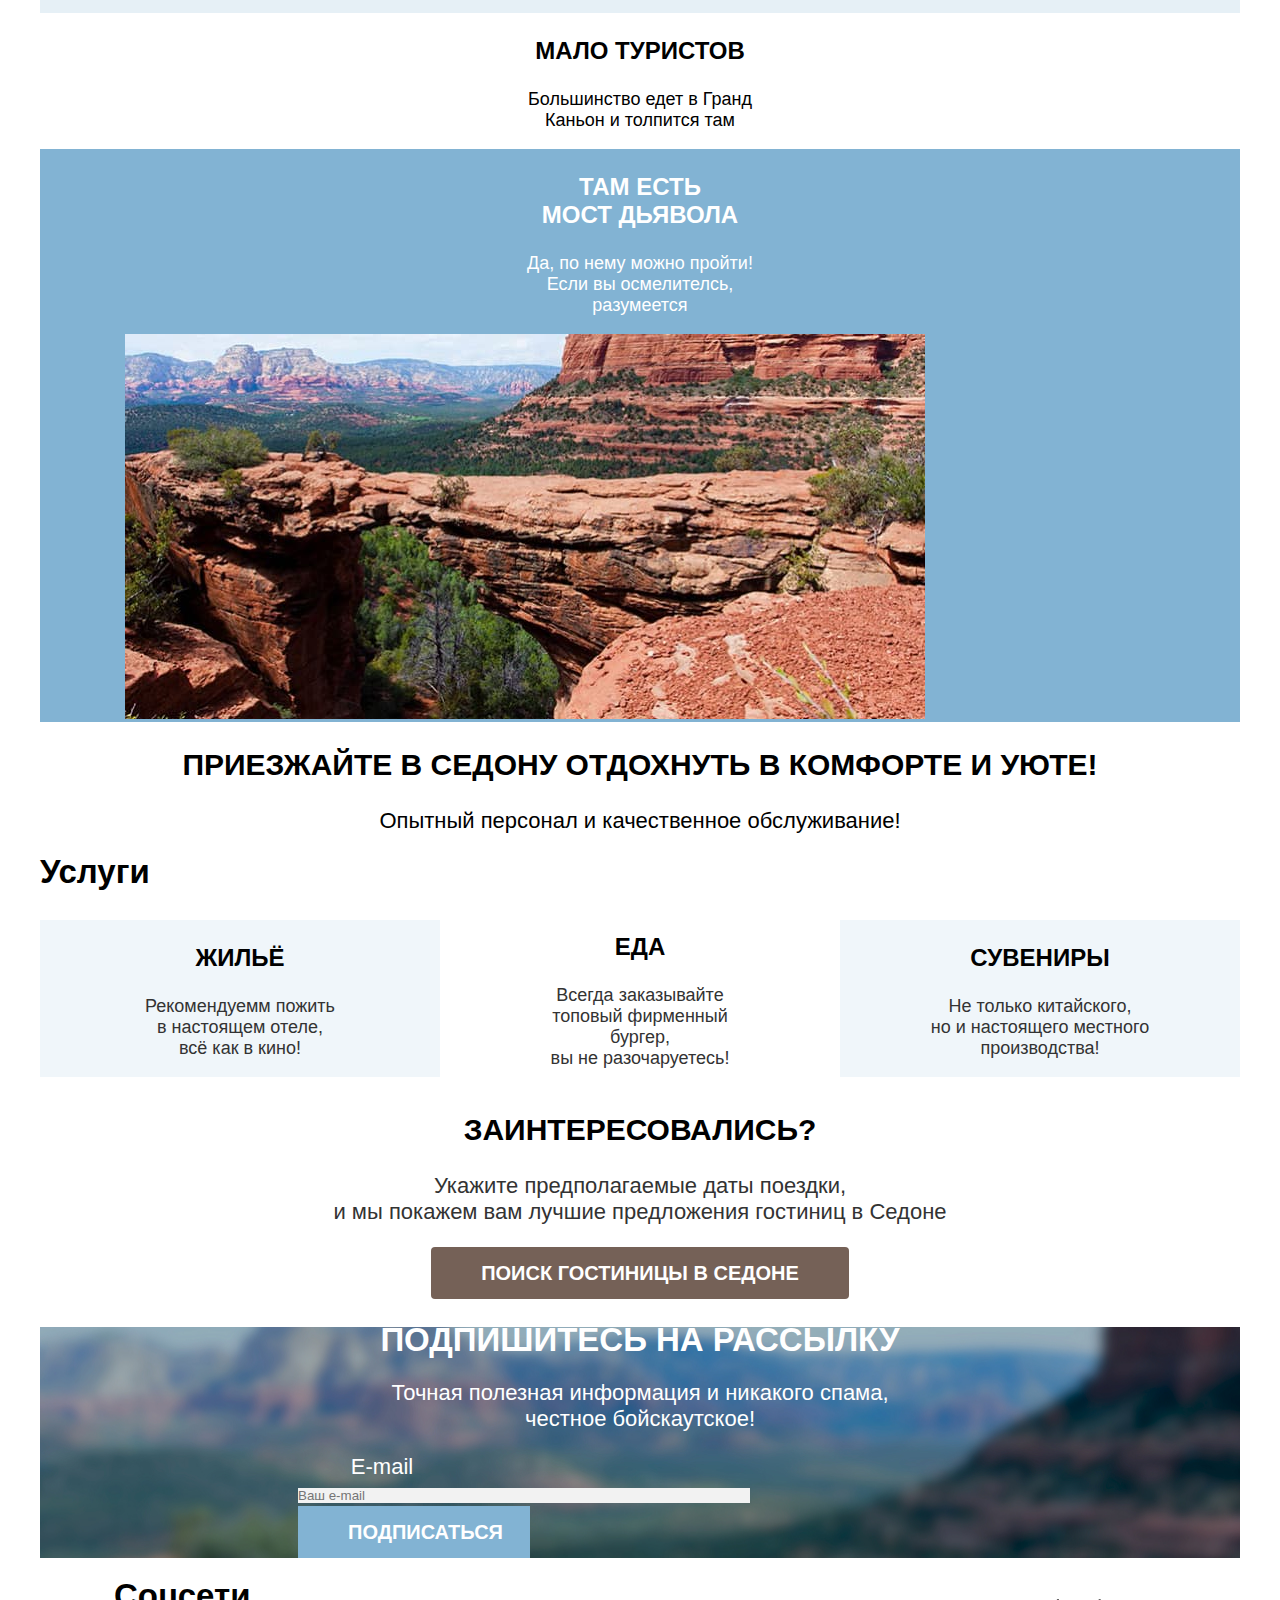
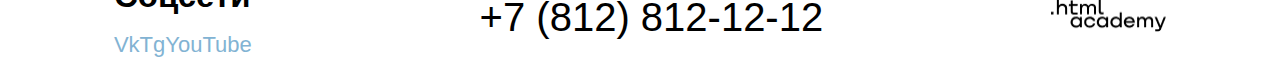
==== commit d0af5efc: "Внес правки от наставника часть 2" ====
--- a/index.html
+++ b/index.html
@@ -8,188 +8,189 @@
   </head>
 
   <body>
-
-    <header class="page-header" data-test="header">
-      <nav class="navigation">
-        <div class="navigation-wrapper">
-          <a href="#" class="logo-link" aria-current="page">
-            <img src="images/logo.svg" alt="Логотип Седона">
-          </a>
-          <ul class="navigation-list">
-            <li class="navigation-list-item current-item">
-              <a class="navigation-link navigation-link-current" href="index.html" aria-current="page">
-                Главная
+    <div class="body-container">
+      <header class="page-header" data-test="header">
+        <nav class="navigation">
+          <div class="navigation-wrapper">
+            <a href="#" class="logo-link" aria-current="page">
+              <img src="images/logo.svg" alt="Логотип Седона">
+            </a>
+            <ul class="navigation-list">
+              <li class="navigation-list-item current-item">
+                <a class="navigation-link navigation-link-current" href="index.html" aria-current="page">
+                  Главная
+                </a>
+              </li>
+              <li class="navigation-list-item">
+                <a class="navigation-link" href="#">
+                  О Седоне
+                </a>
+              </li>
+              <li class="navigation-list-item">
+                <a class="navigation-link" href="catalog.html">
+                  Гостиницы
+                </a>
+              </li>
+            </ul>
+          </div>
+          <ul class="navigation-list navigation-user">
+            <li class="navigation-list-item">
+              <a class="button" href="#">
+                <span class="visually-hidden">Поиск</span>
               </a>
             </li>
             <li class="navigation-list-item">
               <a class="navigation-link" href="#">
-                О Седоне
+                <span class="visually-hidden">Избранное</span>
+                <span class="select-count">12</span>
               </a>
             </li>
             <li class="navigation-list-item">
-              <a class="navigation-link" href="catalog.html">
-                Гостиницы
+              <a href="#" class="button navigation-button">
+                Хочу сюда!
               </a>
             </li>
           </ul>
+        </nav>
+      </header>
+
+      <main class="main-container main-index" data-test="main">
+        <div class="page-container">
+          <h1 class="visually-hidden">Город Седона</h1>
+
+          <section class="hero" data-test="hero">
+            <h2 class="hero-description visually-hidden">Описание города</h2>
+            <img class="hero-image" src="images/welcome.svg" width="458" height="352"
+              alt="Welcome to the gorgeous Sedona Because the Grand Canyon sucks">
+          </section>
+
+          <section class="hero-description">
+            <h2 class="hero-image-title">Седона - небольшой городок в Аризоне, <br> заслуживающий большего!</h2>
+            <p class="hero-image-description">Рассмотрим причины, по которым Седона круче, чем Гранд-Каньон!</p>
+          </section>
+
+          <section class="advantages" data-test="advantages">
+            <h2 class="visually-hidden">Преимущества</h2>
+            <ul class="advantages-list">
+              <li class="advantages-item">
+                <h3 class="advantages-title">Настоящий городок</h3>
+                <p class="advantages-description">Седона - не атракцион для <br> туристов, там течет своя <br> жизнь</p>
+                <img class="advantages-image" src="images/photo-1.jpg" width="800" height="385" alt="Город Седона">
+              </li>
+              <li class="advantages-item">
+                <h3 class="advantages-title">Небольшая площадь</h3>
+                <p class="advantages-description">Все достопримечательности <br> находятся очень близко</p>
+              </li>
+              <li class="advantages-item">
+                <h3 class="advantages-title">Красивая дорога</h3>
+                <p class="advantages-description">Ехать в Седону из Лас-Вегаса <br> совсем не скучно</p>
+              </li>
+              <li class="advantages-item">
+                <h3 class="advantages-title">Мало туристов</h3>
+                <p class="advantages-description">Большинство едет в Гранд<br> Каньон и толпится там</p>
+              </li>
+              <li class="advantages-item">
+                <h3 class="advantages-title">Там есть <br> мост дьявола</h3>
+                <p class="advantages-description">Да, по нему можно пройти! <br> Если вы осмелителсь, <br> разумеется</p>
+                <img class="advantages-image" src="images/photo-2.jpg" width="800" height="385" alt="Мост дьявола">
+              </li>
+            </ul>
+
+          </section>
+
+          <section class="offer-container">
+            <h2 class="offer">ПРИЕЗЖАЙТЕ В СЕДОНУ ОТДОХНУТЬ В КОМФОРТЕ И УЮТЕ!</h2>
+            <p class="offer-description">Опытный персонал и качественное обслуживание!</p>
+          </section>
+
+          <section class="services">
+            <h2 class="services-title visually-hidden">Услуги</h2>
+            <ul class="services-list">
+              <li class="services-item">
+                <h3 class="services-description-title">
+                  ЖИЛЬЁ
+                </h3>
+                <p class="services-description">
+                  Рекомендуемм пожить <br> в настоящем отеле, <br> всё как в кино!
+                </p>
+              </li>
+              <li class="services-item">
+                <h3 class="services-description-title">
+                  ЕДА
+                </h3>
+                <p class="services-description">
+                  Всегда заказывайте <br> топовый фирменный бургер, <br> вы не разочаруетесь!
+                </p>
+              </li>
+              <li class="services-item">
+                <h3 class="services-description-title">
+                  СУВЕНИРЫ
+                </h3>
+                <p class="services-description">
+                  Не только китайского, <br> но и настоящего местного <br> производства!
+                </p>
+              </li>
+            </ul>
+          </section>
+
+          <section class="search" data-test="search">
+            <h2 class="search-title">Заинтересовались?</h2>
+            <p class="search-description">
+              Укажите предполагаемые даты поездки, <br> и мы покажем вам лучшие предложения гостиниц в Седоне
+            </p>
+            <button class="search-button" type="button">
+              Поиск гостиницы в Седоне
+            </button>
+          </section>
+
+          <section class="subscribe" data-test="subscribe">
+            <h2 class="subscribe-title">ПОДПИШИТЕСЬ НА РАССЫЛКУ</h2>
+            <p class="subscribe-description">
+              Точная полезная информация и никакого спама, <br> честное бойскаутское!
+            </p>
+            <form class="subscribe-form" action="https://echo.htmlacademy.ru/" method="post">
+              <label for="subscribe-email">E-mail</label>
+              <input type="email" name="subscribe-email" id="subscribe-email" placeholder="Ваш e-mail" required>
+              <button class="button subscribe-button" type="submit">
+                Подписаться
+              </button>
+            </form>
+          </section>
         </div>
-        <ul class="navigation-list navigation-user">
-          <li class="navigation-list-item">
-            <a class="button" href="#">
-              <span class="visually-hidden">Поиск</span>
-            </a>
-          </li>
-          <li class="navigation-list-item">
-            <a class="navigation-link" href="#">
-              <span class="visually-hidden">И</span>
-              <span class="select-count">12</span>
-            </a>
-          </li>
-          <li class="navigation-list-item">
-            <a href="#" class="button navigation-button">
-              Хочу сюда!
-            </a>
-          </li>
-        </ul>
-      </nav>
-    </header>
+      </main>
 
-    <main class="main-container main-index" data-test="main">
-      <div class="page-container">
-        <h1 class="visually-hidden">Город Седона</h1>
-
-        <section class="hero" data-test="hero">
-          <h2 class="hero-description visually-hidden">Описание города</h2>
-          <img class="hero-image" src="images/welcome.svg" width="458" height="352"
-            alt="Welcome to the gorgeous Sedona Because the Grand Canyon sucks">
-        </section>
-
-        <section class="hero-description">
-          <h2 class="hero-image-title">Седона - небольшой городок в Аризоне, <br> заслуживающий большего!</h2>
-          <p class="hero-image-description">Рассмотрим причины, по которым Седона круче, чем Гранд-Каньон!</p>
-        </section>
-
-        <section class="advantages" data-test="advantages">
-          <h2 class="visually-hidden">Преимущества</h2>
-          <ul class="advantages-list">
-            <li class="advantages-item">
-              <h3 class="advantages-title">Настоящий городок</h3>
-              <p class="advantages-description">Седона - не атракцион для <br> туристов, там течет своя <br> жизнь</p>
-              <img class="advantages-image" src="images/photo-1.jpg" width="800" height="385" alt="Город Седона">
+      <footer class="footer" data-test="footer">
+        <section class="footer-social">
+          <h2 class="footer-title visually-hidden">Соцсети</h2>
+          <ul class="footer-social-list">
+            <li class="footer-social-list-item">
+              <a class="button button-social" href="https://vk.com/htmlacademy">
+                <span class="visually-hidden">Vk</span>
+              </a>
             </li>
-            <li class="advantages-item">
-              <h3 class="advantages-title">Небольшая площадь</h3>
-              <p class="advantages-description">Все достопримечательности <br> находятся очень близко</p>
+            <li class="footer-social-list-item">
+              <a class="button button-social" href="https://t.me/htmlacademy">
+                <span class="visually-hidden">Tg</span>
+              </a>
             </li>
-            <li class="advantages-item">
-              <h3 class="advantages-title">Красивая дорога</h3>
-              <p class="advantages-description">Ехать в Седону из Лас-Вегаса <br> совсем не скучно</p>
-            </li>
-            <li class="advantages-item">
-              <h3 class="advantages-title">Мало туристов</h3>
-              <p class="advantages-description">Большинство едет в Гранд<br> Каньон и толпится там</p>
-            </li>
-            <li class="advantages-item">
-              <h3 class="advantages-title">Там есть <br> мост дьявола</h3>
-              <p class="advantages-description">Да, по нему можно пройти! <br> Если вы осмелителсь, <br> разумеется</p>
-              <img class="advantages-image" src="images/photo-2.jpg" width="800" height="385" alt="Мост дьявола">
-            </li>
-          </ul>
-
-        </section>
-
-        <section class="offer-container">
-          <h2 class="offer">ПРИЕЗЖАЙТЕ В СЕДОНУ ОТДОХНУТЬ В КОМФОРТЕ И УЮТЕ!</h2>
-          <p class="offer-description">Опытный персонал и качественное обслуживание!</p>
-        </section>
-
-        <section class="services">
-          <h2 class="services-title visually-hidden">Услуги</h2>
-          <ul class="services-list">
-            <li class="services-item">
-              <h3 class="services-description-title">
-                ЖИЛЬЁ
-              </h3>
-              <p class="services-description">
-                Рекомендуемм пожить <br> в настоящем отеле, <br> всё как в кино!
-              </p>
-            </li>
-            <li class="services-item">
-              <h3 class="services-description-title">
-                ЕДА
-              </h3>
-              <p class="services-description">
-                Всегда заказывайте <br> топовый фирменный бургер, <br> вы не разочаруетесь!
-              </p>
-            </li>
-            <li class="services-item">
-              <h3 class="services-description-title">
-                СУВЕНИРЫ
-              </h3>
-              <p class="services-description">
-                Не только китайского, <br> но и настоящего местного <br> производства!
-              </p>
+            <li class="footer-social-list-item">
+              <a class="button button-social" href="https://www.youtube.com/user/htmlacademyru">
+                <span class="visually-hidden">YouTube</span>
+              </a>
             </li>
           </ul>
         </section>
 
-        <section class="search" data-test="search">
-          <h2 class="search-title">Заинтересовались?</h2>
-          <p class="search-description">
-            Укажите предполагаемые даты поездки, <br> и мы покажем вам лучшие предложения гостиниц в Седоне
-          </p>
-          <button class="search-button" type="button">
-            Поиск гостиницы в Седоне
-          </button>
-        </section>
+        <a class="footer-contacts-phone" href="tel:+78128121212">
+          +7 (812) 812-12-12
+        </a>
 
-        <section class="subscribe" data-test="subscribe">
-          <h2 class="subscribe-title">ПОДПИШИТЕСЬ НА РАССЫЛКУ</h2>
-          <p class="subscribe-description">
-            Точная полезная информация и никакого спама, <br> честное бойскаутское!
-          </p>
-          <form class="subscribe-form" action="https://echo.htmlacademy.ru/" method="post">
-            <label for="subscribe-email">E-mail</label>
-            <input type="email" name="subscribe-email" id="subscribe-email" placeholder="Ваш e-mail" required>
-            <button class="button subscribe-button" type="submit">
-              Подписаться
-            </button>
-          </form>
-        </section>
-      </div>
-    </main>
-
-    <footer class="footer" data-test="footer">
-      <section class="footer-social">
-        <h2 class="footer-title visually-hidden">Соцсети</h2>
-        <ul class="footer-social-list">
-          <li class="footer-social-list-item">
-            <a class="button button-social" href="https://vk.com/htmlacademy">
-              <span class="visually-hidden">Vk</span>
-            </a>
-          </li>
-          <li class="footer-social-list-item">
-            <a class="button button-social" href="https://t.me/htmlacademy">
-              <span class="visually-hidden">Tg</span>
-            </a>
-          </li>
-          <li class="footer-social-list-item">
-            <a class="button button-social" href="https://www.youtube.com/user/htmlacademyru">
-              <span class="visually-hidden">YouTube</span>
-            </a>
-          </li>
-        </ul>
-      </section>
-
-      <a class="footer-contacts-phone" href="tel:+78128121212">
-        +7 (812) 812-12-12
-      </a>
-
-      <a class="htmlacademy-link" href="https://htmlacademy.ru/">
-        <img class="htmlacademy-logo" src="images/logo_htmlacademy.png" width="115" height="33"
-          alt="Разработано в HTML Academy">
-      </a>
-    </footer>
+        <a class="htmlacademy-link" href="https://htmlacademy.ru/">
+          <img class="htmlacademy-logo" src="images/logo_htmlacademy.png" width="115" height="33"
+            alt="Разработано в HTML Academy">
+        </a>
+      </footer>
+    </div>
   </body>
 
 </html>
--- a/styles/styles.css
+++ b/styles/styles.css
@@ -30,6 +30,10 @@
   font-display: swap;
 }
 
+* {
+  box-sizing: border-box;
+}
+
 html {
   height: 100%;
 }
@@ -43,7 +47,11 @@
   font-size: 22px;
   line-height: 21px;
   color: #000000;
-  background-color: #ffffff;
+  background-color:#F2F2F2;
+}
+
+.body-container {
+  background-color:#ffffff;
 }
 
 /* Начало Header*/
@@ -69,11 +77,12 @@
   margin: 0 auto;
 }
 
+/* Логотип Седоны */
 .logo-link {
   width: 140px;
   height: 70px;
 }
-
+/* Логотип Седоны картинка */
 .logo-link img {
   width: 138px;
   height: 64px;
@@ -91,17 +100,31 @@
   list-style-type: none;
 }
 
-.navigation-list li:not(:last-child) {
-  padding: 22px 12px;
-}
-
-.navigation-list:last-child {
-  padding: 8px 50px;
+.navigation-list li {
+  padding: 20px 16px;
 }
 
 .navigation-list a {
   color: inherit;
   text-decoration: none;
+}
+
+.navigation-user {
+  width: 300px;
+  margin-left: auto;
+  padding: 0;
+}
+
+.navigation-user li {
+  text-align: center;
+}
+
+.navigation-user li:not(:last-child) {
+  padding: 22px 12px;
+}
+
+.navigation-user li:last-child {
+  padding: 14px 0;
 }
 
 .navigation-user .navigation-button {
@@ -114,24 +137,14 @@
   border-radius: 4px;
   text-align: center;
   text-transform: uppercase;
-}
-
-.navigation-button {
-  padding: 8px 34px;
-  width: 90px;
-  height: 20px;
-}
-
-.navigation-user {
-  width: 300px;
-  margin-left: auto;
-}
+  padding: 8px 30px;
+}
+
 /* Конец Header*/
 
 .main-container {
   flex-grow: 1;
 }
-
 
 .page-container {
   width: 1200px;
@@ -666,6 +679,5 @@
 
 /*
 .visually-hidden {
-  visibility: hidden;
-}
-*/
+  display: none;
+}*/
